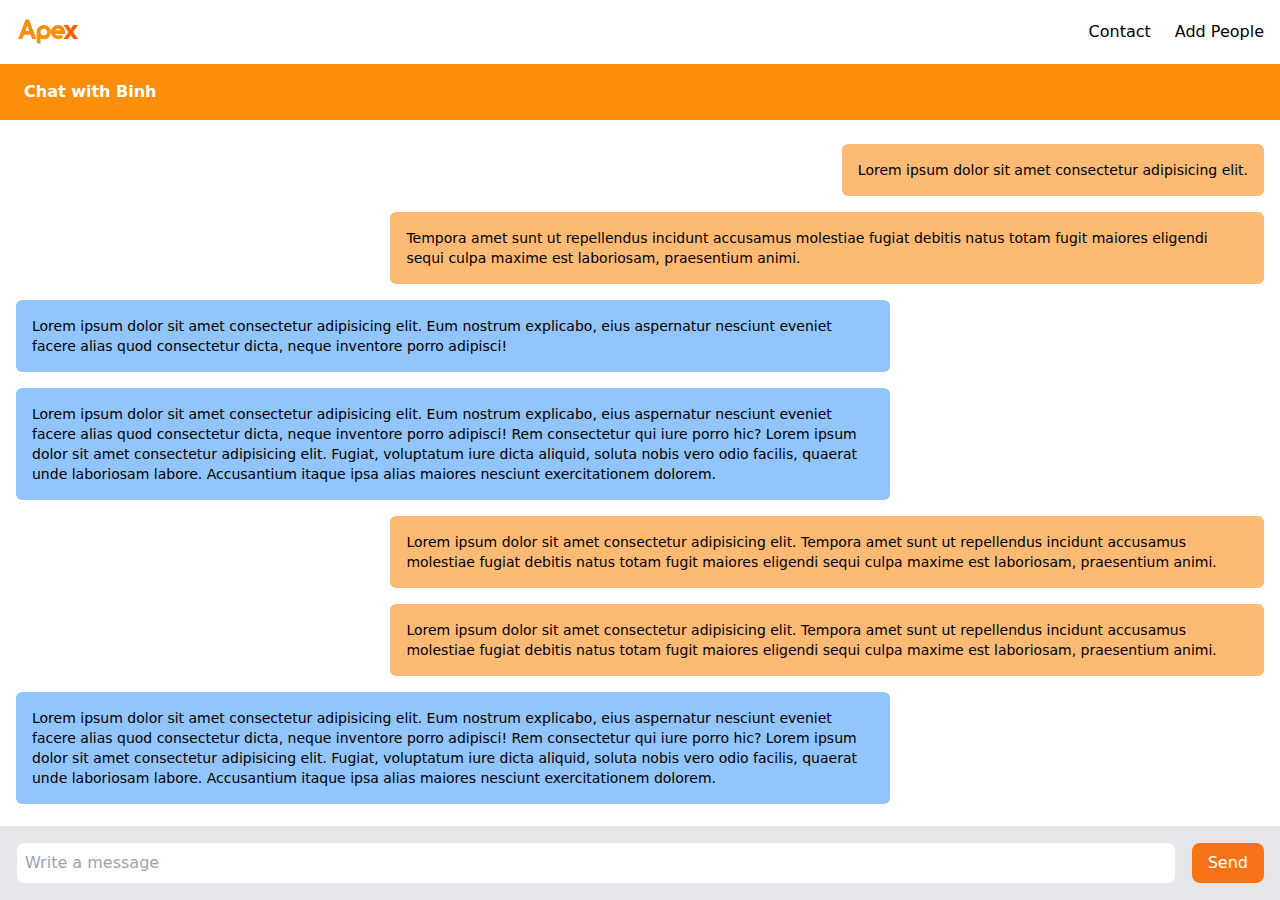
==== src/chat.html @ a4f9fe50 "added static  chat webpage to website" ====
<!DOCTYPE html>
<html lang="en">
<head>
    <meta charset="UTF-8">
    <meta http-equiv="X-UA-Compatible" content="IE=edge">
    <meta name="viewport" content="width=device-width, initial-scale=1.0">
    <title>Document</title>
    <link rel="stylesheet" href="../public/assets/reset.css">
    <link rel="stylesheet" href="../public/assets/output.css">
    <link rel="preconnect" href="https://fonts.googleapis.com">
    <link rel="preconnect" href="https://fonts.gstatic.com" crossorigin>
    <link href="https://fonts.googleapis.com/css2?family=DM+Sans:ital,opsz,wght@0,9..40,100..1000;1,9..40,100..1000&display=swap" rel="stylesheet">

  
</head>
<body>

    <main class="container mx-auto shadow-xl">
        <nav class="fixed mx-auto container flex flex-col items-center bg-white">

            <div class="w-full flex flex-row justify-between items-center py-8 px-4 max-h-12">
                <div class="logo">
                    <svg class="size-16 " viewBox="0 0 95 38" fill="none" xmlns="http://www.w3.org/2000/svg">
                        <path fill-rule="evenodd" clip-rule="evenodd" d="M24.0611 29.4442H30.2281L19.2314 0.466553H14.1789L3.21942 29.4442H9.38646L11.727 23.0171H21.6834L24.0611 29.4442ZM19.7144 17.5931H13.696L16.7052 9.38276L19.7144 17.5931ZM51.0245 15.0297C50.4672 13.7666 49.7242 12.652 48.7583 11.649C47.7552 10.683 46.6407 9.94001 45.3775 9.38275C44.0773 8.82549 42.7027 8.56543 41.2538 8.56543C39.8421 8.56543 38.4303 8.82549 37.1301 9.38275C35.8669 9.94001 34.7524 10.683 33.7493 11.649C32.7834 12.6149 32.0404 13.7666 31.4831 15.0297C30.963 16.33 30.6658 17.7045 30.6658 19.1534V34.9425L36.2384 36.8001V28.4783C36.5356 28.6269 36.8328 28.7755 37.1301 28.887C38.4303 29.4442 39.8421 29.7414 41.2538 29.7414C42.6655 29.7414 44.0773 29.4442 45.3775 28.887C46.6407 28.3668 47.7552 27.6238 48.7583 26.6208C49.7242 25.6548 50.4672 24.5403 51.0245 23.2772C51.5817 21.9769 51.8418 20.5652 51.8418 19.1534C51.8418 17.7045 51.5817 16.33 51.0245 15.0297ZM41.2538 24.1688C38.5046 24.1688 36.2384 21.9026 36.2384 19.1534C36.2384 16.4043 38.5046 14.1381 41.2538 14.1381C44.003 14.1381 46.2692 16.4043 46.2692 19.1534C46.2692 21.9026 44.003 24.1688 41.2538 24.1688ZM66.6011 28.7012C65.2637 29.2956 63.852 29.5929 62.4031 29.5929C59.5796 29.5929 56.9791 28.4783 54.9729 26.5093C53.0039 24.5403 51.9265 21.9026 51.9265 19.1163C51.9265 16.33 53.0039 13.6923 54.9729 11.7233C56.9791 9.75429 59.5796 8.63976 62.4031 8.63976C65.1894 8.63976 67.8271 9.75429 69.7961 11.7233C71.7651 13.6923 72.8425 16.33 72.8425 19.1163V21.8283H58.0936C58.9852 23.2401 60.5827 24.206 62.4031 24.206C63.8148 24.206 65.1151 23.6487 66.081 22.6085L70.019 26.3236C69.0531 27.3267 67.9014 28.144 66.6011 28.7012ZM62.4031 14.0266C60.5827 14.0266 58.9852 14.9926 58.0936 16.4414H66.7126C65.7838 14.9926 64.1863 14.0266 62.4031 14.0266Z" fill="#FB8E0B"/>
                        <path d="M85.483 29.4443H92.0959L84.5543 19.042L92.0216 8.75122H85.2973L81.1735 14.5096L77.1241 8.75122H70.2883L77.83 19.0049L70.3255 29.4443H76.9012L81.2107 23.723L85.483 29.4443Z" fill="#FD6003"/>
                    </svg>
                </div>
    
    
                <div class="flex items-center justify-center gap-6 ">
                    <p>Contact</p>
    
                    <p>Add People</p>
                </div>

            </div>
     

            <section class="w-full flex flex-row item-center justify-start bg-[#FB8E0B] py-4 px-6"   >
                <p class="text-white font-semibold">Chat with <span>Binh</span></p>
            </section>

            
        </nav>

    

        <section class="w-full h-screen flex flex-col">
            <!-- Messages Area -->
            <div class="flex-1 w-full overflow-y-auto flex flex-col justify-start items-center gap-4 p-4 pb-24 pt-36">
    
              <p class="bg-orange-300 self-end rounded-md px-4 py-4 text-sm leading-5 max-w-[70%]">
                Lorem ipsum dolor sit amet consectetur adipisicing elit. 
              </p>
              <p class="bg-orange-300 self-end rounded-md px-4 py-4 text-sm leading-5 max-w-[70%]">
                Tempora amet sunt ut repellendus incidunt accusamus molestiae fugiat debitis natus totam fugit maiores eligendi sequi culpa maxime est laboriosam, praesentium animi.
              </p>

              <p class="bg-blue-300 self-start rounded-md px-4 py-4 text-sm leading-5 max-w-[70%]">
                Lorem ipsum dolor sit amet consectetur adipisicing elit. Eum nostrum explicabo, eius aspernatur nesciunt eveniet facere alias quod consectetur dicta, neque inventore porro adipisci! 
              </p>
          

              <p class="bg-blue-300 self-start rounded-md px-4 py-4 text-sm leading-5 max-w-[70%]">
                Lorem ipsum dolor sit amet consectetur adipisicing elit. Eum nostrum explicabo, eius aspernatur nesciunt eveniet facere alias quod consectetur dicta, neque inventore porro adipisci! Rem consectetur qui iure porro hic? Lorem ipsum dolor sit amet consectetur adipisicing elit. Fugiat, voluptatum iure dicta aliquid, soluta nobis vero odio facilis, quaerat unde laboriosam labore. Accusantium itaque ipsa alias maiores nesciunt exercitationem dolorem.
              </p>

              <p class="bg-orange-300 self-end rounded-md px-4 py-4 text-sm leading-5 max-w-[70%]">
                Lorem ipsum dolor sit amet consectetur adipisicing elit. Tempora amet sunt ut repellendus incidunt accusamus molestiae fugiat debitis natus totam fugit maiores eligendi sequi culpa maxime est laboriosam, praesentium animi.
              </p>
              
              <p class="bg-orange-300 self-end rounded-md px-4 py-4 text-sm leading-5 max-w-[70%]">
                Lorem ipsum dolor sit amet consectetur adipisicing elit. Tempora amet sunt ut repellendus incidunt accusamus molestiae fugiat debitis natus totam fugit maiores eligendi sequi culpa maxime est laboriosam, praesentium animi.
              </p>


              <p class="bg-blue-300 self-start rounded-md px-4 py-4 text-sm leading-5 max-w-[70%]">
                Lorem ipsum dolor sit amet consectetur adipisicing elit. Eum nostrum explicabo, eius aspernatur nesciunt eveniet facere alias quod consectetur dicta, neque inventore porro adipisci! Rem consectetur qui iure porro hic? Lorem ipsum dolor sit amet consectetur adipisicing elit. Fugiat, voluptatum iure dicta aliquid, soluta nobis vero odio facilis, quaerat unde laboriosam labore. Accusantium itaque ipsa alias maiores nesciunt exercitationem dolorem.
              </p>

              

             

            </div>
          
            <!-- Input Field -->
            <div class="w-full container mx-auto  fixed bottom-0 flex items-center gap-4 p-4 bg-gray-200">
              <input 
                class="flex-1 p-2 border rounded-lg focus:outline-none focus:ring focus:ring-orange-300" 
                type="text" 
                placeholder="Write a message">
              <button class="bg-orange-500 text-white px-4 py-2 rounded-lg hover:bg-orange-600">
                Send
              </button>
              
            </div>
          </section>
    </main>

    


</body>
</html>
---- public/assets/output.css ----
*, ::before, ::after {
  --tw-border-spacing-x: 0;
  --tw-border-spacing-y: 0;
  --tw-translate-x: 0;
  --tw-translate-y: 0;
  --tw-rotate: 0;
  --tw-skew-x: 0;
  --tw-skew-y: 0;
  --tw-scale-x: 1;
  --tw-scale-y: 1;
  --tw-pan-x:  ;
  --tw-pan-y:  ;
  --tw-pinch-zoom:  ;
  --tw-scroll-snap-strictness: proximity;
  --tw-gradient-from-position:  ;
  --tw-gradient-via-position:  ;
  --tw-gradient-to-position:  ;
  --tw-ordinal:  ;
  --tw-slashed-zero:  ;
  --tw-numeric-figure:  ;
  --tw-numeric-spacing:  ;
  --tw-numeric-fraction:  ;
  --tw-ring-inset:  ;
  --tw-ring-offset-width: 0px;
  --tw-ring-offset-color: #fff;
  --tw-ring-color: rgb(59 130 246 / 0.5);
  --tw-ring-offset-shadow: 0 0 #0000;
  --tw-ring-shadow: 0 0 #0000;
  --tw-shadow: 0 0 #0000;
  --tw-shadow-colored: 0 0 #0000;
  --tw-blur:  ;
  --tw-brightness:  ;
  --tw-contrast:  ;
  --tw-grayscale:  ;
  --tw-hue-rotate:  ;
  --tw-invert:  ;
  --tw-saturate:  ;
  --tw-sepia:  ;
  --tw-drop-shadow:  ;
  --tw-backdrop-blur:  ;
  --tw-backdrop-brightness:  ;
  --tw-backdrop-contrast:  ;
  --tw-backdrop-grayscale:  ;
  --tw-backdrop-hue-rotate:  ;
  --tw-backdrop-invert:  ;
  --tw-backdrop-opacity:  ;
  --tw-backdrop-saturate:  ;
  --tw-backdrop-sepia:  ;
  --tw-contain-size:  ;
  --tw-contain-layout:  ;
  --tw-contain-paint:  ;
  --tw-contain-style:  ;
}

::backdrop {
  --tw-border-spacing-x: 0;
  --tw-border-spacing-y: 0;
  --tw-translate-x: 0;
  --tw-translate-y: 0;
  --tw-rotate: 0;
  --tw-skew-x: 0;
  --tw-skew-y: 0;
  --tw-scale-x: 1;
  --tw-scale-y: 1;
  --tw-pan-x:  ;
  --tw-pan-y:  ;
  --tw-pinch-zoom:  ;
  --tw-scroll-snap-strictness: proximity;
  --tw-gradient-from-position:  ;
  --tw-gradient-via-position:  ;
  --tw-gradient-to-position:  ;
  --tw-ordinal:  ;
  --tw-slashed-zero:  ;
  --tw-numeric-figure:  ;
  --tw-numeric-spacing:  ;
  --tw-numeric-fraction:  ;
  --tw-ring-inset:  ;
  --tw-ring-offset-width: 0px;
  --tw-ring-offset-color: #fff;
  --tw-ring-color: rgb(59 130 246 / 0.5);
  --tw-ring-offset-shadow: 0 0 #0000;
  --tw-ring-shadow: 0 0 #0000;
  --tw-shadow: 0 0 #0000;
  --tw-shadow-colored: 0 0 #0000;
  --tw-blur:  ;
  --tw-brightness:  ;
  --tw-contrast:  ;
  --tw-grayscale:  ;
  --tw-hue-rotate:  ;
  --tw-invert:  ;
  --tw-saturate:  ;
  --tw-sepia:  ;
  --tw-drop-shadow:  ;
  --tw-backdrop-blur:  ;
  --tw-backdrop-brightness:  ;
  --tw-backdrop-contrast:  ;
  --tw-backdrop-grayscale:  ;
  --tw-backdrop-hue-rotate:  ;
  --tw-backdrop-invert:  ;
  --tw-backdrop-opacity:  ;
  --tw-backdrop-saturate:  ;
  --tw-backdrop-sepia:  ;
  --tw-contain-size:  ;
  --tw-contain-layout:  ;
  --tw-contain-paint:  ;
  --tw-contain-style:  ;
}

/*
! tailwindcss v3.4.17 | MIT License | https://tailwindcss.com
*/

/*
1. Prevent padding and border from affecting element width. (https://github.com/mozdevs/cssremedy/issues/4)
2. Allow adding a border to an element by just adding a border-width. (https://github.com/tailwindcss/tailwindcss/pull/116)
*/

*,
::before,
::after {
  box-sizing: border-box;
  /* 1 */
  border-width: 0;
  /* 2 */
  border-style: solid;
  /* 2 */
  border-color: #e5e7eb;
  /* 2 */
}

::before,
::after {
  --tw-content: '';
}

/*
1. Use a consistent sensible line-height in all browsers.
2. Prevent adjustments of font size after orientation changes in iOS.
3. Use a more readable tab size.
4. Use the user's configured `sans` font-family by default.
5. Use the user's configured `sans` font-feature-settings by default.
6. Use the user's configured `sans` font-variation-settings by default.
7. Disable tap highlights on iOS
*/

html,
:host {
  line-height: 1.5;
  /* 1 */
  -webkit-text-size-adjust: 100%;
  /* 2 */
  -moz-tab-size: 4;
  /* 3 */
  -o-tab-size: 4;
     tab-size: 4;
  /* 3 */
  font-family: ui-sans-serif, system-ui, sans-serif, "Apple Color Emoji", "Segoe UI Emoji", "Segoe UI Symbol", "Noto Color Emoji";
  /* 4 */
  font-feature-settings: normal;
  /* 5 */
  font-variation-settings: normal;
  /* 6 */
  -webkit-tap-highlight-color: transparent;
  /* 7 */
}

/*
1. Remove the margin in all browsers.
2. Inherit line-height from `html` so users can set them as a class directly on the `html` element.
*/

body {
  margin: 0;
  /* 1 */
  line-height: inherit;
  /* 2 */
}

/*
1. Add the correct height in Firefox.
2. Correct the inheritance of border color in Firefox. (https://bugzilla.mozilla.org/show_bug.cgi?id=190655)
3. Ensure horizontal rules are visible by default.
*/

hr {
  height: 0;
  /* 1 */
  color: inherit;
  /* 2 */
  border-top-width: 1px;
  /* 3 */
}

/*
Add the correct text decoration in Chrome, Edge, and Safari.
*/

abbr:where([title]) {
  -webkit-text-decoration: underline dotted;
          text-decoration: underline dotted;
}

/*
Remove the default font size and weight for headings.
*/

h1,
h2,
h3,
h4,
h5,
h6 {
  font-size: inherit;
  font-weight: inherit;
}

/*
Reset links to optimize for opt-in styling instead of opt-out.
*/

a {
  color: inherit;
  text-decoration: inherit;
}

/*
Add the correct font weight in Edge and Safari.
*/

b,
strong {
  font-weight: bolder;
}

/*
1. Use the user's configured `mono` font-family by default.
2. Use the user's configured `mono` font-feature-settings by default.
3. Use the user's configured `mono` font-variation-settings by default.
4. Correct the odd `em` font sizing in all browsers.
*/

code,
kbd,
samp,
pre {
  font-family: ui-monospace, SFMono-Regular, Menlo, Monaco, Consolas, "Liberation Mono", "Courier New", monospace;
  /* 1 */
  font-feature-settings: normal;
  /* 2 */
  font-variation-settings: normal;
  /* 3 */
  font-size: 1em;
  /* 4 */
}

/*
Add the correct font size in all browsers.
*/

small {
  font-size: 80%;
}

/*
Prevent `sub` and `sup` elements from affecting the line height in all browsers.
*/

sub,
sup {
  font-size: 75%;
  line-height: 0;
  position: relative;
  vertical-align: baseline;
}

sub {
  bottom: -0.25em;
}

sup {
  top: -0.5em;
}

/*
1. Remove text indentation from table contents in Chrome and Safari. (https://bugs.chromium.org/p/chromium/issues/detail?id=999088, https://bugs.webkit.org/show_bug.cgi?id=201297)
2. Correct table border color inheritance in all Chrome and Safari. (https://bugs.chromium.org/p/chromium/issues/detail?id=935729, https://bugs.webkit.org/show_bug.cgi?id=195016)
3. Remove gaps between table borders by default.
*/

table {
  text-indent: 0;
  /* 1 */
  border-color: inherit;
  /* 2 */
  border-collapse: collapse;
  /* 3 */
}

/*
1. Change the font styles in all browsers.
2. Remove the margin in Firefox and Safari.
3. Remove default padding in all browsers.
*/

button,
input,
optgroup,
select,
textarea {
  font-family: inherit;
  /* 1 */
  font-feature-settings: inherit;
  /* 1 */
  font-variation-settings: inherit;
  /* 1 */
  font-size: 100%;
  /* 1 */
  font-weight: inherit;
  /* 1 */
  line-height: inherit;
  /* 1 */
  letter-spacing: inherit;
  /* 1 */
  color: inherit;
  /* 1 */
  margin: 0;
  /* 2 */
  padding: 0;
  /* 3 */
}

/*
Remove the inheritance of text transform in Edge and Firefox.
*/

button,
select {
  text-transform: none;
}

/*
1. Correct the inability to style clickable types in iOS and Safari.
2. Remove default button styles.
*/

button,
input:where([type='button']),
input:where([type='reset']),
input:where([type='submit']) {
  -webkit-appearance: button;
  /* 1 */
  background-color: transparent;
  /* 2 */
  background-image: none;
  /* 2 */
}

/*
Use the modern Firefox focus style for all focusable elements.
*/

:-moz-focusring {
  outline: auto;
}

/*
Remove the additional `:invalid` styles in Firefox. (https://github.com/mozilla/gecko-dev/blob/2f9eacd9d3d995c937b4251a5557d95d494c9be1/layout/style/res/forms.css#L728-L737)
*/

:-moz-ui-invalid {
  box-shadow: none;
}

/*
Add the correct vertical alignment in Chrome and Firefox.
*/

progress {
  vertical-align: baseline;
}

/*
Correct the cursor style of increment and decrement buttons in Safari.
*/

::-webkit-inner-spin-button,
::-webkit-outer-spin-button {
  height: auto;
}

/*
1. Correct the odd appearance in Chrome and Safari.
2. Correct the outline style in Safari.
*/

[type='search'] {
  -webkit-appearance: textfield;
  /* 1 */
  outline-offset: -2px;
  /* 2 */
}

/*
Remove the inner padding in Chrome and Safari on macOS.
*/

::-webkit-search-decoration {
  -webkit-appearance: none;
}

/*
1. Correct the inability to style clickable types in iOS and Safari.
2. Change font properties to `inherit` in Safari.
*/

::-webkit-file-upload-button {
  -webkit-appearance: button;
  /* 1 */
  font: inherit;
  /* 2 */
}

/*
Add the correct display in Chrome and Safari.
*/

summary {
  display: list-item;
}

/*
Removes the default spacing and border for appropriate elements.
*/

blockquote,
dl,
dd,
h1,
h2,
h3,
h4,
h5,
h6,
hr,
figure,
p,
pre {
  margin: 0;
}

fieldset {
  margin: 0;
  padding: 0;
}

legend {
  padding: 0;
}

ol,
ul,
menu {
  list-style: none;
  margin: 0;
  padding: 0;
}

/*
Reset default styling for dialogs.
*/

dialog {
  padding: 0;
}

/*
Prevent resizing textareas horizontally by default.
*/

textarea {
  resize: vertical;
}

/*
1. Reset the default placeholder opacity in Firefox. (https://github.com/tailwindlabs/tailwindcss/issues/3300)
2. Set the default placeholder color to the user's configured gray 400 color.
*/

input::-moz-placeholder, textarea::-moz-placeholder {
  opacity: 1;
  /* 1 */
  color: #9ca3af;
  /* 2 */
}

input::placeholder,
textarea::placeholder {
  opacity: 1;
  /* 1 */
  color: #9ca3af;
  /* 2 */
}

/*
Set the default cursor for buttons.
*/

button,
[role="button"] {
  cursor: pointer;
}

/*
Make sure disabled buttons don't get the pointer cursor.
*/

:disabled {
  cursor: default;
}

/*
1. Make replaced elements `display: block` by default. (https://github.com/mozdevs/cssremedy/issues/14)
2. Add `vertical-align: middle` to align replaced elements more sensibly by default. (https://github.com/jensimmons/cssremedy/issues/14#issuecomment-634934210)
   This can trigger a poorly considered lint error in some tools but is included by design.
*/

img,
svg,
video,
canvas,
audio,
iframe,
embed,
object {
  display: block;
  /* 1 */
  vertical-align: middle;
  /* 2 */
}

/*
Constrain images and videos to the parent width and preserve their intrinsic aspect ratio. (https://github.com/mozdevs/cssremedy/issues/14)
*/

img,
video {
  max-width: 100%;
  height: auto;
}

/* Make elements with the HTML hidden attribute stay hidden by default */

[hidden]:where(:not([hidden="until-found"])) {
  display: none;
}

.container {
  width: 100%;
}

@media (min-width: 640px) {
  .container {
    max-width: 640px;
  }
}

@media (min-width: 768px) {
  .container {
    max-width: 768px;
  }
}

@media (min-width: 1024px) {
  .container {
    max-width: 1024px;
  }
}

@media (min-width: 1280px) {
  .container {
    max-width: 1280px;
  }
}

@media (min-width: 1536px) {
  .container {
    max-width: 1536px;
  }
}

.fixed {
  position: fixed;
}

.absolute {
  position: absolute;
}

.relative {
  position: relative;
}

.sticky {
  position: sticky;
}

.top-full {
  top: 100%;
}

.bottom-0 {
  bottom: 0px;
}

.bottom-16 {
  bottom: 4rem;
}

.top-0 {
  top: 0px;
}

.mx-auto {
  margin-left: auto;
  margin-right: auto;
}

.ml-2 {
  margin-left: 0.5rem;
}

.mt-10 {
  margin-top: 2.5rem;
}

.mt-2 {
  margin-top: 0.5rem;
}

.mt-4 {
  margin-top: 1rem;
}

.mt-5 {
  margin-top: 1.25rem;
}

.mt-6 {
  margin-top: 1.5rem;
}

.mt-8 {
  margin-top: 2rem;
}

.mb-4 {
  margin-bottom: 1rem;
}

.ml-4 {
  margin-left: 1rem;
}

.mt-auto {
  margin-top: auto;
}

.mb-10 {
  margin-bottom: 2.5rem;
}

.mb-12 {
  margin-bottom: 3rem;
}

.line-clamp-2 {
  overflow: hidden;
  display: -webkit-box;
  -webkit-box-orient: vertical;
  -webkit-line-clamp: 2;
}

.line-clamp-3 {
  overflow: hidden;
  display: -webkit-box;
  -webkit-box-orient: vertical;
  -webkit-line-clamp: 3;
}

.line-clamp-4 {
  overflow: hidden;
  display: -webkit-box;
  -webkit-box-orient: vertical;
  -webkit-line-clamp: 4;
}

.block {
  display: block;
}

.inline {
  display: inline;
}

.flex {
  display: flex;
}

.hidden {
  display: none;
}

.size-10 {
  width: 2.5rem;
  height: 2.5rem;
}

.size-12 {
  width: 3rem;
  height: 3rem;
}

.size-16 {
  width: 4rem;
  height: 4rem;
}

.size-20 {
  width: 5rem;
  height: 5rem;
}

.h-10 {
  height: 2.5rem;
}

.h-6 {
  height: 1.5rem;
}

.h-auto {
  height: auto;
}

.h-16 {
  height: 4rem;
}

.h-screen {
  height: 100vh;
}

.max-h-12 {
  max-height: 3rem;
}

.max-h-16 {
  max-height: 4rem;
}

.min-h-0 {
  min-height: 0px;
}

.w-1\/2 {
  width: 50%;
}

.w-1\/3 {
  width: 33.333333%;
}

.w-16 {
  width: 4rem;
}

.w-2\/3 {
  width: 66.666667%;
}

.w-3\/4 {
  width: 75%;
}

.w-4\/5 {
  width: 80%;
}

.w-48 {
  width: 12rem;
}

.w-5\/6 {
  width: 83.333333%;
}

.w-6 {
  width: 1.5rem;
}

.w-full {
  width: 100%;
}

.w-10 {
  width: 2.5rem;
}

.max-w-sm {
  max-width: 24rem;
}

.max-w-xs {
  max-width: 20rem;
}

.max-w-\[70\%\] {
  max-width: 70%;
}

.flex-1 {
  flex: 1 1 0%;
}

.flex-grow {
  flex-grow: 1;
}

.transform {
  transform: translate(var(--tw-translate-x), var(--tw-translate-y)) rotate(var(--tw-rotate)) skewX(var(--tw-skew-x)) skewY(var(--tw-skew-y)) scaleX(var(--tw-scale-x)) scaleY(var(--tw-scale-y));
}

.flex-row {
  flex-direction: row;
}

.flex-col {
  flex-direction: column;
}

.content-between {
  align-content: space-between;
}

.content-around {
  align-content: space-around;
}

.items-start {
  align-items: flex-start;
}

.items-end {
  align-items: flex-end;
}

.items-center {
  align-items: center;
}

.justify-start {
  justify-content: flex-start;
}

.justify-end {
  justify-content: flex-end;
}

.justify-center {
  justify-content: center;
}

.justify-between {
  justify-content: space-between;
}

.justify-around {
  justify-content: space-around;
}

.justify-evenly {
  justify-content: space-evenly;
}

.gap-10 {
  gap: 2.5rem;
}

.gap-4 {
  gap: 1rem;
}

.gap-5 {
  gap: 1.25rem;
}

.gap-6 {
  gap: 1.5rem;
}

.gap-7 {
  gap: 1.75rem;
}

.gap-8 {
  gap: 2rem;
}

.space-x-2 > :not([hidden]) ~ :not([hidden]) {
  --tw-space-x-reverse: 0;
  margin-right: calc(0.5rem * var(--tw-space-x-reverse));
  margin-left: calc(0.5rem * calc(1 - var(--tw-space-x-reverse)));
}

.self-start {
  align-self: flex-start;
}

.self-end {
  align-self: flex-end;
}

.self-center {
  align-self: center;
}

.overflow-auto {
  overflow: auto;
}

.overflow-y-auto {
  overflow-y: auto;
}

.rounded {
  border-radius: 0.25rem;
}

.rounded-lg {
  border-radius: 0.5rem;
}

.rounded-md {
  border-radius: 0.375rem;
}

.rounded-full {
  border-radius: 9999px;
}

.border {
  border-width: 1px;
}

.border-b-2 {
  border-bottom-width: 2px;
}

.border-b-slate-300 {
  --tw-border-opacity: 1;
  border-bottom-color: rgb(203 213 225 / var(--tw-border-opacity, 1));
}

.bg-\[\#F8F8FA\] {
  --tw-bg-opacity: 1;
  background-color: rgb(248 248 250 / var(--tw-bg-opacity, 1));
}

.bg-\[\#FB8E0B\] {
  --tw-bg-opacity: 1;
  background-color: rgb(251 142 11 / var(--tw-bg-opacity, 1));
}

.bg-blue-300 {
  --tw-bg-opacity: 1;
  background-color: rgb(147 197 253 / var(--tw-bg-opacity, 1));
}

.bg-emerald-700 {
  --tw-bg-opacity: 1;
  background-color: rgb(4 120 87 / var(--tw-bg-opacity, 1));
}

.bg-orange-300 {
  --tw-bg-opacity: 1;
  background-color: rgb(253 186 116 / var(--tw-bg-opacity, 1));
}

.bg-red-300 {
  --tw-bg-opacity: 1;
  background-color: rgb(252 165 165 / var(--tw-bg-opacity, 1));
}

.bg-teal-300 {
  --tw-bg-opacity: 1;
  background-color: rgb(94 234 212 / var(--tw-bg-opacity, 1));
}

.bg-teal-400 {
  --tw-bg-opacity: 1;
  background-color: rgb(45 212 191 / var(--tw-bg-opacity, 1));
}

.bg-transparent {
  background-color: transparent;
}

.bg-white {
  --tw-bg-opacity: 1;
  background-color: rgb(255 255 255 / var(--tw-bg-opacity, 1));
}

.bg-yellow-500 {
  --tw-bg-opacity: 1;
  background-color: rgb(234 179 8 / var(--tw-bg-opacity, 1));
}

.bg-blue-500 {
  --tw-bg-opacity: 1;
  background-color: rgb(59 130 246 / var(--tw-bg-opacity, 1));
}

.bg-gray-100 {
  --tw-bg-opacity: 1;
  background-color: rgb(243 244 246 / var(--tw-bg-opacity, 1));
}

.bg-gray-200 {
  --tw-bg-opacity: 1;
  background-color: rgb(229 231 235 / var(--tw-bg-opacity, 1));
}

.bg-orange-500 {
  --tw-bg-opacity: 1;
  background-color: rgb(249 115 22 / var(--tw-bg-opacity, 1));
}

.p-10 {
  padding: 2.5rem;
}

.p-6 {
  padding: 1.5rem;
}

.p-2 {
  padding: 0.5rem;
}

.p-3 {
  padding: 0.75rem;
}

.p-4 {
  padding: 1rem;
}

.p-8 {
  padding: 2rem;
}

.px-10 {
  padding-left: 2.5rem;
  padding-right: 2.5rem;
}

.px-16 {
  padding-left: 4rem;
  padding-right: 4rem;
}

.px-3 {
  padding-left: 0.75rem;
  padding-right: 0.75rem;
}

.px-4 {
  padding-left: 1rem;
  padding-right: 1rem;
}

.px-5 {
  padding-left: 1.25rem;
  padding-right: 1.25rem;
}

.px-6 {
  padding-left: 1.5rem;
  padding-right: 1.5rem;
}

.px-8 {
  padding-left: 2rem;
  padding-right: 2rem;
}

.py-1 {
  padding-top: 0.25rem;
  padding-bottom: 0.25rem;
}

.py-10 {
  padding-top: 2.5rem;
  padding-bottom: 2.5rem;
}

.py-2 {
  padding-top: 0.5rem;
  padding-bottom: 0.5rem;
}

.py-20 {
  padding-top: 5rem;
  padding-bottom: 5rem;
}

.py-3 {
  padding-top: 0.75rem;
  padding-bottom: 0.75rem;
}

.py-4 {
  padding-top: 1rem;
  padding-bottom: 1rem;
}

.py-5 {
  padding-top: 1.25rem;
  padding-bottom: 1.25rem;
}

.py-6 {
  padding-top: 1.5rem;
  padding-bottom: 1.5rem;
}

.py-8 {
  padding-top: 2rem;
  padding-bottom: 2rem;
}

.px-2 {
  padding-left: 0.5rem;
  padding-right: 0.5rem;
}

.pb-20 {
  padding-bottom: 5rem;
}

.pb-8 {
  padding-bottom: 2rem;
}

.pl-3 {
  padding-left: 0.75rem;
}

.pl-4 {
  padding-left: 1rem;
}

.pr-3 {
  padding-right: 0.75rem;
}

.pt-8 {
  padding-top: 2rem;
}

.pb-10 {
  padding-bottom: 2.5rem;
}

.pt-4 {
  padding-top: 1rem;
}

.pb-16 {
  padding-bottom: 4rem;
}

.pb-24 {
  padding-bottom: 6rem;
}

.pb-2 {
  padding-bottom: 0.5rem;
}

.pb-28 {
  padding-bottom: 7rem;
}

.pt-36 {
  padding-top: 9rem;
}

.pt-3 {
  padding-top: 0.75rem;
}

.pt-32 {
  padding-top: 8rem;
}

.text-left {
  text-align: left;
}

.text-center {
  text-align: center;
}

.text-2xl {
  font-size: 1.5rem;
  line-height: 2rem;
}

.text-3xl {
  font-size: 1.875rem;
  line-height: 2.25rem;
}

.text-base {
  font-size: 1rem;
  line-height: 1.5rem;
}

.text-lg {
  font-size: 1.125rem;
  line-height: 1.75rem;
}

.text-sm {
  font-size: 0.875rem;
  line-height: 1.25rem;
}

.text-xl {
  font-size: 1.25rem;
  line-height: 1.75rem;
}

.text-xs {
  font-size: 0.75rem;
  line-height: 1rem;
}

.font-bold {
  font-weight: 700;
}

.font-light {
  font-weight: 300;
}

.font-medium {
  font-weight: 500;
}

.font-semibold {
  font-weight: 600;
}

.leading-5 {
  line-height: 1.25rem;
}

.text-\[\#383A47\] {
  --tw-text-opacity: 1;
  color: rgb(56 58 71 / var(--tw-text-opacity, 1));
}

.text-\[\#FD6003\] {
  --tw-text-opacity: 1;
  color: rgb(253 96 3 / var(--tw-text-opacity, 1));
}

.text-black {
  --tw-text-opacity: 1;
  color: rgb(0 0 0 / var(--tw-text-opacity, 1));
}

.text-white {
  --tw-text-opacity: 1;
  color: rgb(255 255 255 / var(--tw-text-opacity, 1));
}

.text-blue-500 {
  --tw-text-opacity: 1;
  color: rgb(59 130 246 / var(--tw-text-opacity, 1));
}

.shadow {
  --tw-shadow: 0 1px 3px 0 rgb(0 0 0 / 0.1), 0 1px 2px -1px rgb(0 0 0 / 0.1);
  --tw-shadow-colored: 0 1px 3px 0 var(--tw-shadow-color), 0 1px 2px -1px var(--tw-shadow-color);
  box-shadow: var(--tw-ring-offset-shadow, 0 0 #0000), var(--tw-ring-shadow, 0 0 #0000), var(--tw-shadow);
}

.shadow-md {
  --tw-shadow: 0 4px 6px -1px rgb(0 0 0 / 0.1), 0 2px 4px -2px rgb(0 0 0 / 0.1);
  --tw-shadow-colored: 0 4px 6px -1px var(--tw-shadow-color), 0 2px 4px -2px var(--tw-shadow-color);
  box-shadow: var(--tw-ring-offset-shadow, 0 0 #0000), var(--tw-ring-shadow, 0 0 #0000), var(--tw-shadow);
}

.shadow-lg {
  --tw-shadow: 0 10px 15px -3px rgb(0 0 0 / 0.1), 0 4px 6px -4px rgb(0 0 0 / 0.1);
  --tw-shadow-colored: 0 10px 15px -3px var(--tw-shadow-color), 0 4px 6px -4px var(--tw-shadow-color);
  box-shadow: var(--tw-ring-offset-shadow, 0 0 #0000), var(--tw-ring-shadow, 0 0 #0000), var(--tw-shadow);
}

.shadow-xl {
  --tw-shadow: 0 20px 25px -5px rgb(0 0 0 / 0.1), 0 8px 10px -6px rgb(0 0 0 / 0.1);
  --tw-shadow-colored: 0 20px 25px -5px var(--tw-shadow-color), 0 8px 10px -6px var(--tw-shadow-color);
  box-shadow: var(--tw-ring-offset-shadow, 0 0 #0000), var(--tw-ring-shadow, 0 0 #0000), var(--tw-shadow);
}

.outline-none {
  outline: 2px solid transparent;
  outline-offset: 2px;
}

.hover\:bg-\[\#df800b\]:hover {
  --tw-bg-opacity: 1;
  background-color: rgb(223 128 11 / var(--tw-bg-opacity, 1));
}

.hover\:bg-blue-600:hover {
  --tw-bg-opacity: 1;
  background-color: rgb(37 99 235 / var(--tw-bg-opacity, 1));
}

.hover\:bg-teal-500:hover {
  --tw-bg-opacity: 1;
  background-color: rgb(20 184 166 / var(--tw-bg-opacity, 1));
}

.hover\:bg-gray-200:hover {
  --tw-bg-opacity: 1;
  background-color: rgb(229 231 235 / var(--tw-bg-opacity, 1));
}

.hover\:bg-orange-600:hover {
  --tw-bg-opacity: 1;
  background-color: rgb(234 88 12 / var(--tw-bg-opacity, 1));
}

.hover\:text-teal-500:hover {
  --tw-text-opacity: 1;
  color: rgb(20 184 166 / var(--tw-text-opacity, 1));
}

.hover\:underline:hover {
  text-decoration-line: underline;
}

.focus\:outline-none:focus {
  outline: 2px solid transparent;
  outline-offset: 2px;
}

.focus\:ring-2:focus {
  --tw-ring-offset-shadow: var(--tw-ring-inset) 0 0 0 var(--tw-ring-offset-width) var(--tw-ring-offset-color);
  --tw-ring-shadow: var(--tw-ring-inset) 0 0 0 calc(2px + var(--tw-ring-offset-width)) var(--tw-ring-color);
  box-shadow: var(--tw-ring-offset-shadow), var(--tw-ring-shadow), var(--tw-shadow, 0 0 #0000);
}

.focus\:ring:focus {
  --tw-ring-offset-shadow: var(--tw-ring-inset) 0 0 0 var(--tw-ring-offset-width) var(--tw-ring-offset-color);
  --tw-ring-shadow: var(--tw-ring-inset) 0 0 0 calc(3px + var(--tw-ring-offset-width)) var(--tw-ring-color);
  box-shadow: var(--tw-ring-offset-shadow), var(--tw-ring-shadow), var(--tw-shadow, 0 0 #0000);
}

.focus\:ring-blue-300:focus {
  --tw-ring-opacity: 1;
  --tw-ring-color: rgb(147 197 253 / var(--tw-ring-opacity, 1));
}

.focus\:ring-teal-500:focus {
  --tw-ring-opacity: 1;
  --tw-ring-color: rgb(20 184 166 / var(--tw-ring-opacity, 1));
}

.focus\:ring-orange-300:focus {
  --tw-ring-opacity: 1;
  --tw-ring-color: rgb(253 186 116 / var(--tw-ring-opacity, 1));
}

.focus\:ring-offset-2:focus {
  --tw-ring-offset-width: 2px;
}

@media (min-width: 640px) {
  .sm\:size-12 {
    width: 3rem;
    height: 3rem;
  }

  .sm\:size-20 {
    width: 5rem;
    height: 5rem;
  }

  .sm\:size-24 {
    width: 6rem;
    height: 6rem;
  }

  .sm\:py-5 {
    padding-top: 1.25rem;
    padding-bottom: 1.25rem;
  }

  .sm\:pl-6 {
    padding-left: 1.5rem;
  }

  .sm\:text-3xl {
    font-size: 1.875rem;
    line-height: 2.25rem;
  }

  .sm\:text-lg {
    font-size: 1.125rem;
    line-height: 1.75rem;
  }
}

@media (min-width: 768px) {
  .md\:mt-0 {
    margin-top: 0px;
  }

  .md\:mt-14 {
    margin-top: 3.5rem;
  }

  .md\:mt-2 {
    margin-top: 0.5rem;
  }

  .md\:block {
    display: block;
  }

  .md\:flex {
    display: flex;
  }

  .md\:hidden {
    display: none;
  }

  .md\:size-24 {
    width: 6rem;
    height: 6rem;
  }

  .md\:size-28 {
    width: 7rem;
    height: 7rem;
  }

  .md\:w-1\/2 {
    width: 50%;
  }

  .md\:w-1\/3 {
    width: 33.333333%;
  }

  .md\:w-64 {
    width: 16rem;
  }

  .md\:max-w-md {
    max-width: 28rem;
  }

  .md\:flex-row {
    flex-direction: row;
  }

  .md\:flex-row-reverse {
    flex-direction: row-reverse;
  }

  .md\:items-start {
    align-items: flex-start;
  }

  .md\:items-center {
    align-items: center;
  }

  .md\:justify-center {
    justify-content: center;
  }

  .md\:justify-around {
    justify-content: space-around;
  }

  .md\:gap-10 {
    gap: 2.5rem;
  }

  .md\:px-10 {
    padding-left: 2.5rem;
    padding-right: 2.5rem;
  }

  .md\:px-20 {
    padding-left: 5rem;
    padding-right: 5rem;
  }

  .md\:py-7 {
    padding-top: 1.75rem;
    padding-bottom: 1.75rem;
  }

  .md\:py-8 {
    padding-top: 2rem;
    padding-bottom: 2rem;
  }

  .md\:pl-8 {
    padding-left: 2rem;
  }

  .md\:text-left {
    text-align: left;
  }

  .md\:text-2xl {
    font-size: 1.5rem;
    line-height: 2rem;
  }
}

@media (min-width: 1024px) {
  .lg\:size-28 {
    width: 7rem;
    height: 7rem;
  }

  .lg\:size-32 {
    width: 8rem;
    height: 8rem;
  }

  .lg\:py-9 {
    padding-top: 2.25rem;
    padding-bottom: 2.25rem;
  }

  .lg\:pl-10 {
    padding-left: 2.5rem;
  }

  .lg\:text-3xl {
    font-size: 1.875rem;
    line-height: 2.25rem;
  }

  .lg\:text-4xl {
    font-size: 2.25rem;
    line-height: 2.5rem;
  }

  .lg\:text-xl {
    font-size: 1.25rem;
    line-height: 1.75rem;
  }
}

@media (min-width: 1280px) {
  .xl\:size-32 {
    width: 8rem;
    height: 8rem;
  }

  .xl\:py-11 {
    padding-top: 2.75rem;
    padding-bottom: 2.75rem;
  }

  .xl\:pl-12 {
    padding-left: 3rem;
  }

  .xl\:text-2xl {
    font-size: 1.5rem;
    line-height: 2rem;
  }

  .xl\:text-4xl {
    font-size: 2.25rem;
    line-height: 2.5rem;
  }

  .xl\:text-xl {
    font-size: 1.25rem;
    line-height: 1.75rem;
  }
}

@media (min-width: 1536px) {
  .\32xl\:size-36 {
    width: 9rem;
    height: 9rem;
  }

  .\32xl\:pl-14 {
    padding-left: 3.5rem;
  }

  .\32xl\:text-2xl {
    font-size: 1.5rem;
    line-height: 2rem;
  }

  .\32xl\:text-3xl {
    font-size: 1.875rem;
    line-height: 2.25rem;
  }

  .\32xl\:text-5xl {
    font-size: 3rem;
    line-height: 1;
  }
}
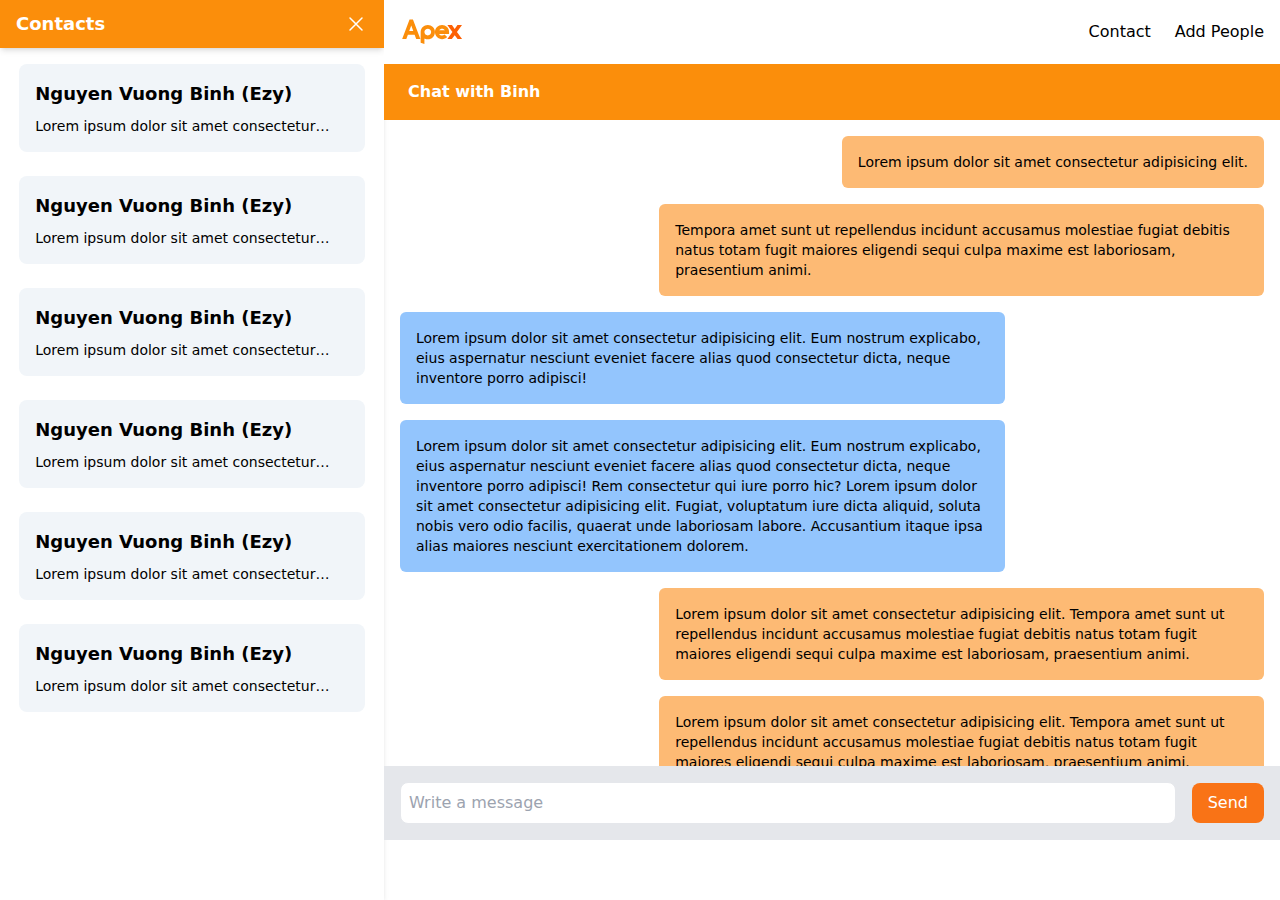
==== commit 87a78506: "added contact list to chat.html" ====
--- a/src/chat.html
+++ b/src/chat.html
@@ -15,88 +15,100 @@
 </head>
 <body>
 
-    <main class="container mx-auto shadow-xl">
-        <nav class="fixed mx-auto container flex flex-col items-center bg-white">
+    <main class="container mx-auto h-screen shadow-xl md:flex md:justify-center ">
+        <!-- contact -->
+        <section id="contact-list" class="mx-auto hidden h-screen w-full flex-col items-center md:flex md:w-[30%] shadow-md">
+          <nav class="flex max-h-12 w-full flex-row items-center justify-between bg-[#FB8E0B] py-4 shadow-md">
+            <p class="pl-4 text-center text-lg font-semibold text-white">Contacts</p>
+      
+            <svg class="size-10 pr-4 text-white" aria-colspan="" xmlns="http://www.w3.org/2000/svg" fill="none" viewBox="0 0 24 24" stroke-width="1.5" stroke="currentColor">
+              <path stroke-linecap="round" stroke-linejoin="round" d="M6 18 18 6M6 6l12 12" />
+            </svg>
+          </nav>
+      
+          <section class="flex w-[90%] flex-col gap-6 overflow-y-auto py-4">
 
-            <div class="w-full flex flex-row justify-between items-center py-8 px-4 max-h-12">
-                <div class="logo">
-                    <svg class="size-16 " viewBox="0 0 95 38" fill="none" xmlns="http://www.w3.org/2000/svg">
-                        <path fill-rule="evenodd" clip-rule="evenodd" d="M24.0611 29.4442H30.2281L19.2314 0.466553H14.1789L3.21942 29.4442H9.38646L11.727 23.0171H21.6834L24.0611 29.4442ZM19.7144 17.5931H13.696L16.7052 9.38276L19.7144 17.5931ZM51.0245 15.0297C50.4672 13.7666 49.7242 12.652 48.7583 11.649C47.7552 10.683 46.6407 9.94001 45.3775 9.38275C44.0773 8.82549 42.7027 8.56543 41.2538 8.56543C39.8421 8.56543 38.4303 8.82549 37.1301 9.38275C35.8669 9.94001 34.7524 10.683 33.7493 11.649C32.7834 12.6149 32.0404 13.7666 31.4831 15.0297C30.963 16.33 30.6658 17.7045 30.6658 19.1534V34.9425L36.2384 36.8001V28.4783C36.5356 28.6269 36.8328 28.7755 37.1301 28.887C38.4303 29.4442 39.8421 29.7414 41.2538 29.7414C42.6655 29.7414 44.0773 29.4442 45.3775 28.887C46.6407 28.3668 47.7552 27.6238 48.7583 26.6208C49.7242 25.6548 50.4672 24.5403 51.0245 23.2772C51.5817 21.9769 51.8418 20.5652 51.8418 19.1534C51.8418 17.7045 51.5817 16.33 51.0245 15.0297ZM41.2538 24.1688C38.5046 24.1688 36.2384 21.9026 36.2384 19.1534C36.2384 16.4043 38.5046 14.1381 41.2538 14.1381C44.003 14.1381 46.2692 16.4043 46.2692 19.1534C46.2692 21.9026 44.003 24.1688 41.2538 24.1688ZM66.6011 28.7012C65.2637 29.2956 63.852 29.5929 62.4031 29.5929C59.5796 29.5929 56.9791 28.4783 54.9729 26.5093C53.0039 24.5403 51.9265 21.9026 51.9265 19.1163C51.9265 16.33 53.0039 13.6923 54.9729 11.7233C56.9791 9.75429 59.5796 8.63976 62.4031 8.63976C65.1894 8.63976 67.8271 9.75429 69.7961 11.7233C71.7651 13.6923 72.8425 16.33 72.8425 19.1163V21.8283H58.0936C58.9852 23.2401 60.5827 24.206 62.4031 24.206C63.8148 24.206 65.1151 23.6487 66.081 22.6085L70.019 26.3236C69.0531 27.3267 67.9014 28.144 66.6011 28.7012ZM62.4031 14.0266C60.5827 14.0266 58.9852 14.9926 58.0936 16.4414H66.7126C65.7838 14.9926 64.1863 14.0266 62.4031 14.0266Z" fill="#FB8E0B"/>
-                        <path d="M85.483 29.4443H92.0959L84.5543 19.042L92.0216 8.75122H85.2973L81.1735 14.5096L77.1241 8.75122H70.2883L77.83 19.0049L70.3255 29.4443H76.9012L81.2107 23.723L85.483 29.4443Z" fill="#FD6003"/>
-                    </svg>
-                </div>
-    
-    
-                <div class="flex items-center justify-center gap-6 ">
-                    <p>Contact</p>
-    
-                    <p>Add People</p>
-                </div>
-
+            <div class="flex flex-col gap-2 rounded-lg bg-slate-100 p-4">
+              <p class="text-lg font-semibold">Nguyen Vuong Binh (Ezy)</p>
+              <p class="line-clamp-1 text-sm font-light">Lorem ipsum dolor sit amet consectetur adipisicing elit. Veritatis possimus cum quis nisi neque eum, eos, hic facere cumque saepe ex quidem quia qui, quod suscipit explicabo quaerat magnam illum.</p>
             </div>
-     
-
-            <section class="w-full flex flex-row item-center justify-start bg-[#FB8E0B] py-4 px-6"   >
-                <p class="text-white font-semibold">Chat with <span>Binh</span></p>
+            <div class="flex flex-col gap-2 rounded-lg bg-slate-100 p-4">
+              <p class="text-lg font-semibold">Nguyen Vuong Binh (Ezy)</p>
+              <p class="line-clamp-1 text-sm font-light">Lorem ipsum dolor sit amet consectetur adipisicing elit. Veritatis possimus cum quis nisi neque eum, eos, hic facere cumque saepe ex quidem quia qui, quod suscipit explicabo quaerat magnam illum.</p>
+            </div>
+            <div class="flex flex-col gap-2 rounded-lg bg-slate-100 p-4">
+              <p class="text-lg font-semibold">Nguyen Vuong Binh (Ezy)</p>
+              <p class="line-clamp-1 text-sm font-light">Lorem ipsum dolor sit amet consectetur adipisicing elit. Veritatis possimus cum quis nisi neque eum, eos, hic facere cumque saepe ex quidem quia qui, quod suscipit explicabo quaerat magnam illum.</p>
+            </div>
+            <div class="flex flex-col gap-2 rounded-lg bg-slate-100 p-4">
+              <p class="text-lg font-semibold">Nguyen Vuong Binh (Ezy)</p>
+              <p class="line-clamp-1 text-sm font-light">Lorem ipsum dolor sit amet consectetur adipisicing elit. Veritatis possimus cum quis nisi neque eum, eos, hic facere cumque saepe ex quidem quia qui, quod suscipit explicabo quaerat magnam illum.</p>
+            </div>
+            <div class="flex flex-col gap-2 rounded-lg bg-slate-100 p-4">
+              <p class="text-lg font-semibold">Nguyen Vuong Binh (Ezy)</p>
+              <p class="line-clamp-1 text-sm font-light">Lorem ipsum dolor sit amet consectetur adipisicing elit. Veritatis possimus cum quis nisi neque eum, eos, hic facere cumque saepe ex quidem quia qui, quod suscipit explicabo quaerat magnam illum.</p>
+            </div>
+            <div class="flex flex-col gap-2 rounded-lg bg-slate-100 p-4">
+              <p class="text-lg font-semibold">Nguyen Vuong Binh (Ezy)</p>
+              <p class="line-clamp-1 text-sm font-light">Lorem ipsum dolor sit amet consectetur adipisicing elit. Veritatis possimus cum quis nisi neque eum, eos, hic facere cumque saepe ex quidem quia qui, quod suscipit explicabo quaerat magnam illum.</p>
+            </div>
+          </section>
+        </section>
+        
+        <!-- chat message main -->
+        <section class="md:w-[70%]">
+        <!-- nav bar -->
+          <nav class=" container fixed w-full md:static flex flex-col items-center bg-white">
+            <div class="flex max-h-12 w-full flex-row items-center justify-between px-4 py-8">
+              <div class="logo">
+                <svg class="size-16" viewBox="0 0 95 38" fill="none" xmlns="http://www.w3.org/2000/svg">
+                  <path fill-rule="evenodd" clip-rule="evenodd" d="M24.0611 29.4442H30.2281L19.2314 0.466553H14.1789L3.21942 29.4442H9.38646L11.727 23.0171H21.6834L24.0611 29.4442ZM19.7144 17.5931H13.696L16.7052 9.38276L19.7144 17.5931ZM51.0245 15.0297C50.4672 13.7666 49.7242 12.652 48.7583 11.649C47.7552 10.683 46.6407 9.94001 45.3775 9.38275C44.0773 8.82549 42.7027 8.56543 41.2538 8.56543C39.8421 8.56543 38.4303 8.82549 37.1301 9.38275C35.8669 9.94001 34.7524 10.683 33.7493 11.649C32.7834 12.6149 32.0404 13.7666 31.4831 15.0297C30.963 16.33 30.6658 17.7045 30.6658 19.1534V34.9425L36.2384 36.8001V28.4783C36.5356 28.6269 36.8328 28.7755 37.1301 28.887C38.4303 29.4442 39.8421 29.7414 41.2538 29.7414C42.6655 29.7414 44.0773 29.4442 45.3775 28.887C46.6407 28.3668 47.7552 27.6238 48.7583 26.6208C49.7242 25.6548 50.4672 24.5403 51.0245 23.2772C51.5817 21.9769 51.8418 20.5652 51.8418 19.1534C51.8418 17.7045 51.5817 16.33 51.0245 15.0297ZM41.2538 24.1688C38.5046 24.1688 36.2384 21.9026 36.2384 19.1534C36.2384 16.4043 38.5046 14.1381 41.2538 14.1381C44.003 14.1381 46.2692 16.4043 46.2692 19.1534C46.2692 21.9026 44.003 24.1688 41.2538 24.1688ZM66.6011 28.7012C65.2637 29.2956 63.852 29.5929 62.4031 29.5929C59.5796 29.5929 56.9791 28.4783 54.9729 26.5093C53.0039 24.5403 51.9265 21.9026 51.9265 19.1163C51.9265 16.33 53.0039 13.6923 54.9729 11.7233C56.9791 9.75429 59.5796 8.63976 62.4031 8.63976C65.1894 8.63976 67.8271 9.75429 69.7961 11.7233C71.7651 13.6923 72.8425 16.33 72.8425 19.1163V21.8283H58.0936C58.9852 23.2401 60.5827 24.206 62.4031 24.206C63.8148 24.206 65.1151 23.6487 66.081 22.6085L70.019 26.3236C69.0531 27.3267 67.9014 28.144 66.6011 28.7012ZM62.4031 14.0266C60.5827 14.0266 58.9852 14.9926 58.0936 16.4414H66.7126C65.7838 14.9926 64.1863 14.0266 62.4031 14.0266Z" fill="#FB8E0B" />
+                  <path d="M85.483 29.4443H92.0959L84.5543 19.042L92.0216 8.75122H85.2973L81.1735 14.5096L77.1241 8.75122H70.2883L77.83 19.0049L70.3255 29.4443H76.9012L81.2107 23.723L85.483 29.4443Z" fill="#FD6003" />
+                </svg>
+              </div>
+      
+              <div class="flex flex-row items-center justify-center gap-6">
+                <p id="contact">Contact</p>
+      
+                <p>Add People</p>
+              </div>
+            </div>
+      
+            <section class="item-center mx-auto flex w-full flex-row justify-start bg-[#FB8E0B] px-6 py-4">
+              <p class="font-semibold text-white">Chat with <span>Binh</span></p>
             </section>
-
-            
-        </nav>
-
-    
-
-        <section class="w-full h-screen flex flex-col">
+          </nav>
+      
+        
+          <section class="flex md:h-4/5 w-full flex-col">
             <!-- Messages Area -->
-            <div class="flex-1 w-full overflow-y-auto flex flex-col justify-start items-center gap-4 p-4 pb-24 pt-36">
-    
-              <p class="bg-orange-300 self-end rounded-md px-4 py-4 text-sm leading-5 max-w-[70%]">
-                Lorem ipsum dolor sit amet consectetur adipisicing elit. 
-              </p>
-              <p class="bg-orange-300 self-end rounded-md px-4 py-4 text-sm leading-5 max-w-[70%]">
-                Tempora amet sunt ut repellendus incidunt accusamus molestiae fugiat debitis natus totam fugit maiores eligendi sequi culpa maxime est laboriosam, praesentium animi.
-              </p>
-
-              <p class="bg-blue-300 self-start rounded-md px-4 py-4 text-sm leading-5 max-w-[70%]">
-                Lorem ipsum dolor sit amet consectetur adipisicing elit. Eum nostrum explicabo, eius aspernatur nesciunt eveniet facere alias quod consectetur dicta, neque inventore porro adipisci! 
-              </p>
-          
-
-              <p class="bg-blue-300 self-start rounded-md px-4 py-4 text-sm leading-5 max-w-[70%]">
-                Lorem ipsum dolor sit amet consectetur adipisicing elit. Eum nostrum explicabo, eius aspernatur nesciunt eveniet facere alias quod consectetur dicta, neque inventore porro adipisci! Rem consectetur qui iure porro hic? Lorem ipsum dolor sit amet consectetur adipisicing elit. Fugiat, voluptatum iure dicta aliquid, soluta nobis vero odio facilis, quaerat unde laboriosam labore. Accusantium itaque ipsa alias maiores nesciunt exercitationem dolorem.
-              </p>
-
-              <p class="bg-orange-300 self-end rounded-md px-4 py-4 text-sm leading-5 max-w-[70%]">
-                Lorem ipsum dolor sit amet consectetur adipisicing elit. Tempora amet sunt ut repellendus incidunt accusamus molestiae fugiat debitis natus totam fugit maiores eligendi sequi culpa maxime est laboriosam, praesentium animi.
-              </p>
-              
-              <p class="bg-orange-300 self-end rounded-md px-4 py-4 text-sm leading-5 max-w-[70%]">
-                Lorem ipsum dolor sit amet consectetur adipisicing elit. Tempora amet sunt ut repellendus incidunt accusamus molestiae fugiat debitis natus totam fugit maiores eligendi sequi culpa maxime est laboriosam, praesentium animi.
-              </p>
+            <div class="flex w-full flex-1 flex-col items-center justify-start gap-4 overflow-y-auto p-4 pt-36 pb-24  md:pt-4 md:pb-4">
+              <p class="max-w-[70%] self-end rounded-md bg-orange-300 px-4 py-4 text-sm leading-5">Lorem ipsum dolor sit amet consectetur adipisicing elit.</p>
+              <p class="max-w-[70%] self-end rounded-md bg-orange-300 px-4 py-4 text-sm leading-5">Tempora amet sunt ut repellendus incidunt accusamus molestiae fugiat debitis natus totam fugit maiores eligendi sequi culpa maxime est laboriosam, praesentium animi.</p>
+      
+              <p class="max-w-[70%] self-start rounded-md bg-blue-300 px-4 py-4 text-sm leading-5">Lorem ipsum dolor sit amet consectetur adipisicing elit. Eum nostrum explicabo, eius aspernatur nesciunt eveniet facere alias quod consectetur dicta, neque inventore porro adipisci!</p>
+      
+              <p class="max-w-[70%] self-start rounded-md bg-blue-300 px-4 py-4 text-sm leading-5">Lorem ipsum dolor sit amet consectetur adipisicing elit. Eum nostrum explicabo, eius aspernatur nesciunt eveniet facere alias quod consectetur dicta, neque inventore porro adipisci! Rem consectetur qui iure porro hic? Lorem ipsum dolor sit amet consectetur adipisicing elit. Fugiat, voluptatum iure dicta aliquid, soluta nobis vero odio facilis, quaerat unde laboriosam labore. Accusantium itaque ipsa alias maiores nesciunt exercitationem dolorem.</p>
+      
+              <p class="max-w-[70%] self-end rounded-md bg-orange-300 px-4 py-4 text-sm leading-5">Lorem ipsum dolor sit amet consectetur adipisicing elit. Tempora amet sunt ut repellendus incidunt accusamus molestiae fugiat debitis natus totam fugit maiores eligendi sequi culpa maxime est laboriosam, praesentium animi.</p>
+      
+              <p class="max-w-[70%] self-end rounded-md bg-orange-300 px-4 py-4 text-sm leading-5">Lorem ipsum dolor sit amet consectetur adipisicing elit. Tempora amet sunt ut repellendus incidunt accusamus molestiae fugiat debitis natus totam fugit maiores eligendi sequi culpa maxime est laboriosam, praesentium animi.</p>
+      
+              <p class="max-w-[70%] self-start rounded-md bg-blue-300 px-4 py-4 text-sm leading-5">Lorem ipsum dolor sit amet consectetur adipisicing elit. Eum nostrum explicabo, eius aspernatur nesciunt eveniet facere alias quod consectetur dicta, neque inventore porro adipisci! Rem consectetur qui iure porro hic? Lorem ipsum dolor sit amet consectetur adipisicing elit. Fugiat, voluptatum iure dicta aliquid, soluta nobis vero odio facilis, quaerat unde laboriosam labore. Accusantium itaque ipsa alias maiores nesciunt exercitationem dolorem.</p>
+            </div>
+      
+            <!-- Input Field -->
+            <div class="fixed bottom-0 container mx-auto flex md:static w-full items-center gap-4 bg-gray-200 p-4">
+              <input class="flex-1 rounded-lg border p-2 focus:outline-none focus:ring focus:ring-orange-300" type="text" placeholder="Write a message" />
+              <button class="rounded-lg bg-orange-500 px-4 py-2 text-white hover:bg-orange-600">Send</button>
+            </div>
+          </section>
+        </section>
+      </main>
+      
 
 
-              <p class="bg-blue-300 self-start rounded-md px-4 py-4 text-sm leading-5 max-w-[70%]">
-                Lorem ipsum dolor sit amet consectetur adipisicing elit. Eum nostrum explicabo, eius aspernatur nesciunt eveniet facere alias quod consectetur dicta, neque inventore porro adipisci! Rem consectetur qui iure porro hic? Lorem ipsum dolor sit amet consectetur adipisicing elit. Fugiat, voluptatum iure dicta aliquid, soluta nobis vero odio facilis, quaerat unde laboriosam labore. Accusantium itaque ipsa alias maiores nesciunt exercitationem dolorem.
-              </p>
-
-              
-
-             
-
-            </div>
-          
-            <!-- Input Field -->
-            <div class="w-full container mx-auto  fixed bottom-0 flex items-center gap-4 p-4 bg-gray-200">
-              <input 
-                class="flex-1 p-2 border rounded-lg focus:outline-none focus:ring focus:ring-orange-300" 
-                type="text" 
-                placeholder="Write a message">
-              <button class="bg-orange-500 text-white px-4 py-2 rounded-lg hover:bg-orange-600">
-                Send
-              </button>
-              
-            </div>
-          </section>
-    </main>
+    <script src="../script/add-user.js"></script>
 
     
 
--- a/public/assets/output.css
+++ b/public/assets/output.css
@@ -604,20 +604,24 @@
   position: sticky;
 }
 
+.bottom-0 {
+  bottom: 0px;
+}
+
 .top-full {
   top: 100%;
 }
 
-.bottom-0 {
-  bottom: 0px;
-}
-
-.bottom-16 {
-  bottom: 4rem;
+.left-0 {
+  left: 0px;
 }
 
 .top-0 {
   top: 0px;
+}
+
+.right-0 {
+  right: 0px;
 }
 
 .mx-auto {
@@ -625,6 +629,16 @@
   margin-right: auto;
 }
 
+.mx-0 {
+  margin-left: 0px;
+  margin-right: 0px;
+}
+
+.my-auto {
+  margin-top: auto;
+  margin-bottom: auto;
+}
+
 .ml-2 {
   margin-left: 0.5rem;
 }
@@ -653,24 +667,8 @@
   margin-top: 2rem;
 }
 
-.mb-4 {
-  margin-bottom: 1rem;
-}
-
-.ml-4 {
-  margin-left: 1rem;
-}
-
-.mt-auto {
-  margin-top: auto;
-}
-
-.mb-10 {
-  margin-bottom: 2.5rem;
-}
-
-.mb-12 {
-  margin-bottom: 3rem;
+.ml-20 {
+  margin-left: 5rem;
 }
 
 .line-clamp-2 {
@@ -694,6 +692,13 @@
   -webkit-line-clamp: 4;
 }
 
+.line-clamp-1 {
+  overflow: hidden;
+  display: -webkit-box;
+  -webkit-box-orient: vertical;
+  -webkit-line-clamp: 1;
+}
+
 .block {
   display: block;
 }
@@ -730,6 +735,26 @@
   height: 5rem;
 }
 
+.size-6 {
+  width: 1.5rem;
+  height: 1.5rem;
+}
+
+.size-8 {
+  width: 2rem;
+  height: 2rem;
+}
+
+.size-9 {
+  width: 2.25rem;
+  height: 2.25rem;
+}
+
+.size-11 {
+  width: 2.75rem;
+  height: 2.75rem;
+}
+
 .h-10 {
   height: 2.5rem;
 }
@@ -742,14 +767,18 @@
   height: auto;
 }
 
-.h-16 {
-  height: 4rem;
-}
-
 .h-screen {
   height: 100vh;
 }
 
+.h-full {
+  height: 100%;
+}
+
+.h-4\/5 {
+  height: 80%;
+}
+
 .max-h-12 {
   max-height: 3rem;
 }
@@ -758,10 +787,6 @@
   max-height: 4rem;
 }
 
-.min-h-0 {
-  min-height: 0px;
-}
-
 .w-1\/2 {
   width: 50%;
 }
@@ -802,22 +827,42 @@
   width: 100%;
 }
 
-.w-10 {
-  width: 2.5rem;
+.w-\[\] {
+  width: ;
+}
+
+.w-\[7\] {
+  width: 7;
+}
+
+.w-\[60\%\] {
+  width: 60%;
+}
+
+.w-\[80\%\] {
+  width: 80%;
+}
+
+.w-\[90\%\] {
+  width: 90%;
+}
+
+.w-\[full\] {
+  width: full;
+}
+
+.w-\[70\%\] {
+  width: 70%;
+}
+
+.max-w-\[70\%\] {
+  max-width: 70%;
 }
 
 .max-w-sm {
   max-width: 24rem;
 }
 
-.max-w-xs {
-  max-width: 20rem;
-}
-
-.max-w-\[70\%\] {
-  max-width: 70%;
-}
-
 .flex-1 {
   flex: 1 1 0%;
 }
@@ -826,6 +871,10 @@
   flex-grow: 1;
 }
 
+.flex-grow-0 {
+  flex-grow: 0;
+}
+
 .transform {
   transform: translate(var(--tw-translate-x), var(--tw-translate-y)) rotate(var(--tw-rotate)) skewX(var(--tw-skew-x)) skewY(var(--tw-skew-y)) scaleX(var(--tw-scale-x)) scaleY(var(--tw-scale-y));
 }
@@ -846,14 +895,6 @@
   align-content: space-around;
 }
 
-.items-start {
-  align-items: flex-start;
-}
-
-.items-end {
-  align-items: flex-end;
-}
-
 .items-center {
   align-items: center;
 }
@@ -906,10 +947,16 @@
   gap: 2rem;
 }
 
-.space-x-2 > :not([hidden]) ~ :not([hidden]) {
-  --tw-space-x-reverse: 0;
-  margin-right: calc(0.5rem * var(--tw-space-x-reverse));
-  margin-left: calc(0.5rem * calc(1 - var(--tw-space-x-reverse)));
+.gap-2 {
+  gap: 0.5rem;
+}
+
+.gap-1 {
+  gap: 0.25rem;
+}
+
+.gap-3 {
+  gap: 0.75rem;
 }
 
 .self-start {
@@ -924,8 +971,8 @@
   align-self: center;
 }
 
-.overflow-auto {
-  overflow: auto;
+.justify-self-end {
+  justify-self: end;
 }
 
 .overflow-y-auto {
@@ -942,10 +989,6 @@
 
 .rounded-md {
   border-radius: 0.375rem;
-}
-
-.rounded-full {
-  border-radius: 9999px;
 }
 
 .border {
@@ -981,14 +1024,34 @@
   background-color: rgb(4 120 87 / var(--tw-bg-opacity, 1));
 }
 
+.bg-gray-200 {
+  --tw-bg-opacity: 1;
+  background-color: rgb(229 231 235 / var(--tw-bg-opacity, 1));
+}
+
 .bg-orange-300 {
   --tw-bg-opacity: 1;
   background-color: rgb(253 186 116 / var(--tw-bg-opacity, 1));
 }
 
+.bg-orange-500 {
+  --tw-bg-opacity: 1;
+  background-color: rgb(249 115 22 / var(--tw-bg-opacity, 1));
+}
+
 .bg-red-300 {
   --tw-bg-opacity: 1;
   background-color: rgb(252 165 165 / var(--tw-bg-opacity, 1));
+}
+
+.bg-slate-100 {
+  --tw-bg-opacity: 1;
+  background-color: rgb(241 245 249 / var(--tw-bg-opacity, 1));
+}
+
+.bg-slate-200 {
+  --tw-bg-opacity: 1;
+  background-color: rgb(226 232 240 / var(--tw-bg-opacity, 1));
 }
 
 .bg-teal-300 {
@@ -1015,48 +1078,30 @@
   background-color: rgb(234 179 8 / var(--tw-bg-opacity, 1));
 }
 
-.bg-blue-500 {
-  --tw-bg-opacity: 1;
-  background-color: rgb(59 130 246 / var(--tw-bg-opacity, 1));
-}
-
-.bg-gray-100 {
-  --tw-bg-opacity: 1;
-  background-color: rgb(243 244 246 / var(--tw-bg-opacity, 1));
-}
-
-.bg-gray-200 {
-  --tw-bg-opacity: 1;
-  background-color: rgb(229 231 235 / var(--tw-bg-opacity, 1));
-}
-
-.bg-orange-500 {
-  --tw-bg-opacity: 1;
-  background-color: rgb(249 115 22 / var(--tw-bg-opacity, 1));
+.bg-slate-800 {
+  --tw-bg-opacity: 1;
+  background-color: rgb(30 41 59 / var(--tw-bg-opacity, 1));
+}
+
+.bg-red-600 {
+  --tw-bg-opacity: 1;
+  background-color: rgb(220 38 38 / var(--tw-bg-opacity, 1));
 }
 
 .p-10 {
   padding: 2.5rem;
 }
 
+.p-2 {
+  padding: 0.5rem;
+}
+
+.p-4 {
+  padding: 1rem;
+}
+
 .p-6 {
   padding: 1.5rem;
-}
-
-.p-2 {
-  padding: 0.5rem;
-}
-
-.p-3 {
-  padding: 0.75rem;
-}
-
-.p-4 {
-  padding: 1rem;
-}
-
-.p-8 {
-  padding: 2rem;
 }
 
 .px-10 {
@@ -1129,25 +1174,24 @@
   padding-bottom: 1.25rem;
 }
 
+.py-8 {
+  padding-top: 2rem;
+  padding-bottom: 2rem;
+}
+
 .py-6 {
   padding-top: 1.5rem;
   padding-bottom: 1.5rem;
 }
 
-.py-8 {
-  padding-top: 2rem;
-  padding-bottom: 2rem;
-}
-
-.px-2 {
-  padding-left: 0.5rem;
-  padding-right: 0.5rem;
-}
-
 .pb-20 {
   padding-bottom: 5rem;
 }
 
+.pb-24 {
+  padding-bottom: 6rem;
+}
+
 .pb-8 {
   padding-bottom: 2rem;
 }
@@ -1164,44 +1208,48 @@
   padding-right: 0.75rem;
 }
 
-.pt-8 {
-  padding-top: 2rem;
-}
-
-.pb-10 {
-  padding-bottom: 2.5rem;
-}
-
-.pt-4 {
-  padding-top: 1rem;
-}
-
-.pb-16 {
-  padding-bottom: 4rem;
-}
-
-.pb-24 {
-  padding-bottom: 6rem;
-}
-
-.pb-2 {
-  padding-bottom: 0.5rem;
-}
-
-.pb-28 {
-  padding-bottom: 7rem;
-}
-
 .pt-36 {
   padding-top: 9rem;
 }
 
-.pt-3 {
-  padding-top: 0.75rem;
-}
-
-.pt-32 {
-  padding-top: 8rem;
+.pl-6 {
+  padding-left: 1.5rem;
+}
+
+.pl-10 {
+  padding-left: 2.5rem;
+}
+
+.pl-2 {
+  padding-left: 0.5rem;
+}
+
+.pr-6 {
+  padding-right: 1.5rem;
+}
+
+.pr-2 {
+  padding-right: 0.5rem;
+}
+
+.pr-4 {
+  padding-right: 1rem;
+}
+
+.pb-6 {
+  padding-bottom: 1.5rem;
+}
+
+.pb-4 {
+  padding-bottom: 1rem;
+}
+
+.pt-24 {
+  padding-top: 6rem;
+}
+
+.pb-36 {
+  padding-bottom: 9rem;
 }
 
 .text-left {
@@ -1210,6 +1258,10 @@
 
 .text-center {
   text-align: center;
+}
+
+.text-right {
+  text-align: right;
 }
 
 .text-2xl {
@@ -1242,11 +1294,6 @@
   line-height: 1.75rem;
 }
 
-.text-xs {
-  font-size: 0.75rem;
-  line-height: 1rem;
-}
-
 .font-bold {
   font-weight: 700;
 }
@@ -1285,11 +1332,6 @@
 .text-white {
   --tw-text-opacity: 1;
   color: rgb(255 255 255 / var(--tw-text-opacity, 1));
-}
-
-.text-blue-500 {
-  --tw-text-opacity: 1;
-  color: rgb(59 130 246 / var(--tw-text-opacity, 1));
 }
 
 .shadow {
@@ -1304,18 +1346,18 @@
   box-shadow: var(--tw-ring-offset-shadow, 0 0 #0000), var(--tw-ring-shadow, 0 0 #0000), var(--tw-shadow);
 }
 
+.shadow-xl {
+  --tw-shadow: 0 20px 25px -5px rgb(0 0 0 / 0.1), 0 8px 10px -6px rgb(0 0 0 / 0.1);
+  --tw-shadow-colored: 0 20px 25px -5px var(--tw-shadow-color), 0 8px 10px -6px var(--tw-shadow-color);
+  box-shadow: var(--tw-ring-offset-shadow, 0 0 #0000), var(--tw-ring-shadow, 0 0 #0000), var(--tw-shadow);
+}
+
 .shadow-lg {
   --tw-shadow: 0 10px 15px -3px rgb(0 0 0 / 0.1), 0 4px 6px -4px rgb(0 0 0 / 0.1);
   --tw-shadow-colored: 0 10px 15px -3px var(--tw-shadow-color), 0 4px 6px -4px var(--tw-shadow-color);
   box-shadow: var(--tw-ring-offset-shadow, 0 0 #0000), var(--tw-ring-shadow, 0 0 #0000), var(--tw-shadow);
 }
 
-.shadow-xl {
-  --tw-shadow: 0 20px 25px -5px rgb(0 0 0 / 0.1), 0 8px 10px -6px rgb(0 0 0 / 0.1);
-  --tw-shadow-colored: 0 20px 25px -5px var(--tw-shadow-color), 0 8px 10px -6px var(--tw-shadow-color);
-  box-shadow: var(--tw-ring-offset-shadow, 0 0 #0000), var(--tw-ring-shadow, 0 0 #0000), var(--tw-shadow);
-}
-
 .outline-none {
   outline: 2px solid transparent;
   outline-offset: 2px;
@@ -1331,19 +1373,14 @@
   background-color: rgb(37 99 235 / var(--tw-bg-opacity, 1));
 }
 
+.hover\:bg-orange-600:hover {
+  --tw-bg-opacity: 1;
+  background-color: rgb(234 88 12 / var(--tw-bg-opacity, 1));
+}
+
 .hover\:bg-teal-500:hover {
   --tw-bg-opacity: 1;
   background-color: rgb(20 184 166 / var(--tw-bg-opacity, 1));
-}
-
-.hover\:bg-gray-200:hover {
-  --tw-bg-opacity: 1;
-  background-color: rgb(229 231 235 / var(--tw-bg-opacity, 1));
-}
-
-.hover\:bg-orange-600:hover {
-  --tw-bg-opacity: 1;
-  background-color: rgb(234 88 12 / var(--tw-bg-opacity, 1));
 }
 
 .hover\:text-teal-500:hover {
@@ -1358,6 +1395,12 @@
 .focus\:outline-none:focus {
   outline: 2px solid transparent;
   outline-offset: 2px;
+}
+
+.focus\:ring:focus {
+  --tw-ring-offset-shadow: var(--tw-ring-inset) 0 0 0 var(--tw-ring-offset-width) var(--tw-ring-offset-color);
+  --tw-ring-shadow: var(--tw-ring-inset) 0 0 0 calc(3px + var(--tw-ring-offset-width)) var(--tw-ring-color);
+  box-shadow: var(--tw-ring-offset-shadow), var(--tw-ring-shadow), var(--tw-shadow, 0 0 #0000);
 }
 
 .focus\:ring-2:focus {
@@ -1366,25 +1409,19 @@
   box-shadow: var(--tw-ring-offset-shadow), var(--tw-ring-shadow), var(--tw-shadow, 0 0 #0000);
 }
 
-.focus\:ring:focus {
-  --tw-ring-offset-shadow: var(--tw-ring-inset) 0 0 0 var(--tw-ring-offset-width) var(--tw-ring-offset-color);
-  --tw-ring-shadow: var(--tw-ring-inset) 0 0 0 calc(3px + var(--tw-ring-offset-width)) var(--tw-ring-color);
-  box-shadow: var(--tw-ring-offset-shadow), var(--tw-ring-shadow), var(--tw-shadow, 0 0 #0000);
-}
-
 .focus\:ring-blue-300:focus {
   --tw-ring-opacity: 1;
   --tw-ring-color: rgb(147 197 253 / var(--tw-ring-opacity, 1));
 }
 
+.focus\:ring-orange-300:focus {
+  --tw-ring-opacity: 1;
+  --tw-ring-color: rgb(253 186 116 / var(--tw-ring-opacity, 1));
+}
+
 .focus\:ring-teal-500:focus {
   --tw-ring-opacity: 1;
   --tw-ring-color: rgb(20 184 166 / var(--tw-ring-opacity, 1));
-}
-
-.focus\:ring-orange-300:focus {
-  --tw-ring-opacity: 1;
-  --tw-ring-color: rgb(253 186 116 / var(--tw-ring-opacity, 1));
 }
 
 .focus\:ring-offset-2:focus {
@@ -1428,6 +1465,18 @@
 }
 
 @media (min-width: 768px) {
+  .md\:static {
+    position: static;
+  }
+
+  .md\:fixed {
+    position: fixed;
+  }
+
+  .md\:bottom-0 {
+    bottom: 0px;
+  }
+
   .md\:mt-0 {
     margin-top: 0px;
   }
@@ -1462,6 +1511,34 @@
     height: 7rem;
   }
 
+  .md\:h-4\/5 {
+    height: 80%;
+  }
+
+  .md\:h-screen {
+    height: 100vh;
+  }
+
+  .md\:h-\[90\%\] {
+    height: 90%;
+  }
+
+  .md\:h-\[85\%\] {
+    height: 85%;
+  }
+
+  .md\:h-\[80\%\] {
+    height: 80%;
+  }
+
+  .md\:h-5\/6 {
+    height: 83.333333%;
+  }
+
+  .md\:max-h-12 {
+    max-height: 3rem;
+  }
+
   .md\:w-1\/2 {
     width: 50%;
   }
@@ -1474,6 +1551,14 @@
     width: 16rem;
   }
 
+  .md\:w-\[30\%\] {
+    width: 30%;
+  }
+
+  .md\:w-\[70\%\] {
+    width: 70%;
+  }
+
   .md\:max-w-md {
     max-width: 28rem;
   }
@@ -1504,6 +1589,14 @@
 
   .md\:gap-10 {
     gap: 2.5rem;
+  }
+
+  .md\:gap-4 {
+    gap: 1rem;
+  }
+
+  .md\:gap-2 {
+    gap: 0.5rem;
   }
 
   .md\:px-10 {
@@ -1528,6 +1621,26 @@
 
   .md\:pl-8 {
     padding-left: 2rem;
+  }
+
+  .md\:pt-24 {
+    padding-top: 6rem;
+  }
+
+  .md\:pt-0 {
+    padding-top: 0px;
+  }
+
+  .md\:pb-0 {
+    padding-bottom: 0px;
+  }
+
+  .md\:pt-4 {
+    padding-top: 1rem;
+  }
+
+  .md\:pb-4 {
+    padding-bottom: 1rem;
   }
 
   .md\:text-left {
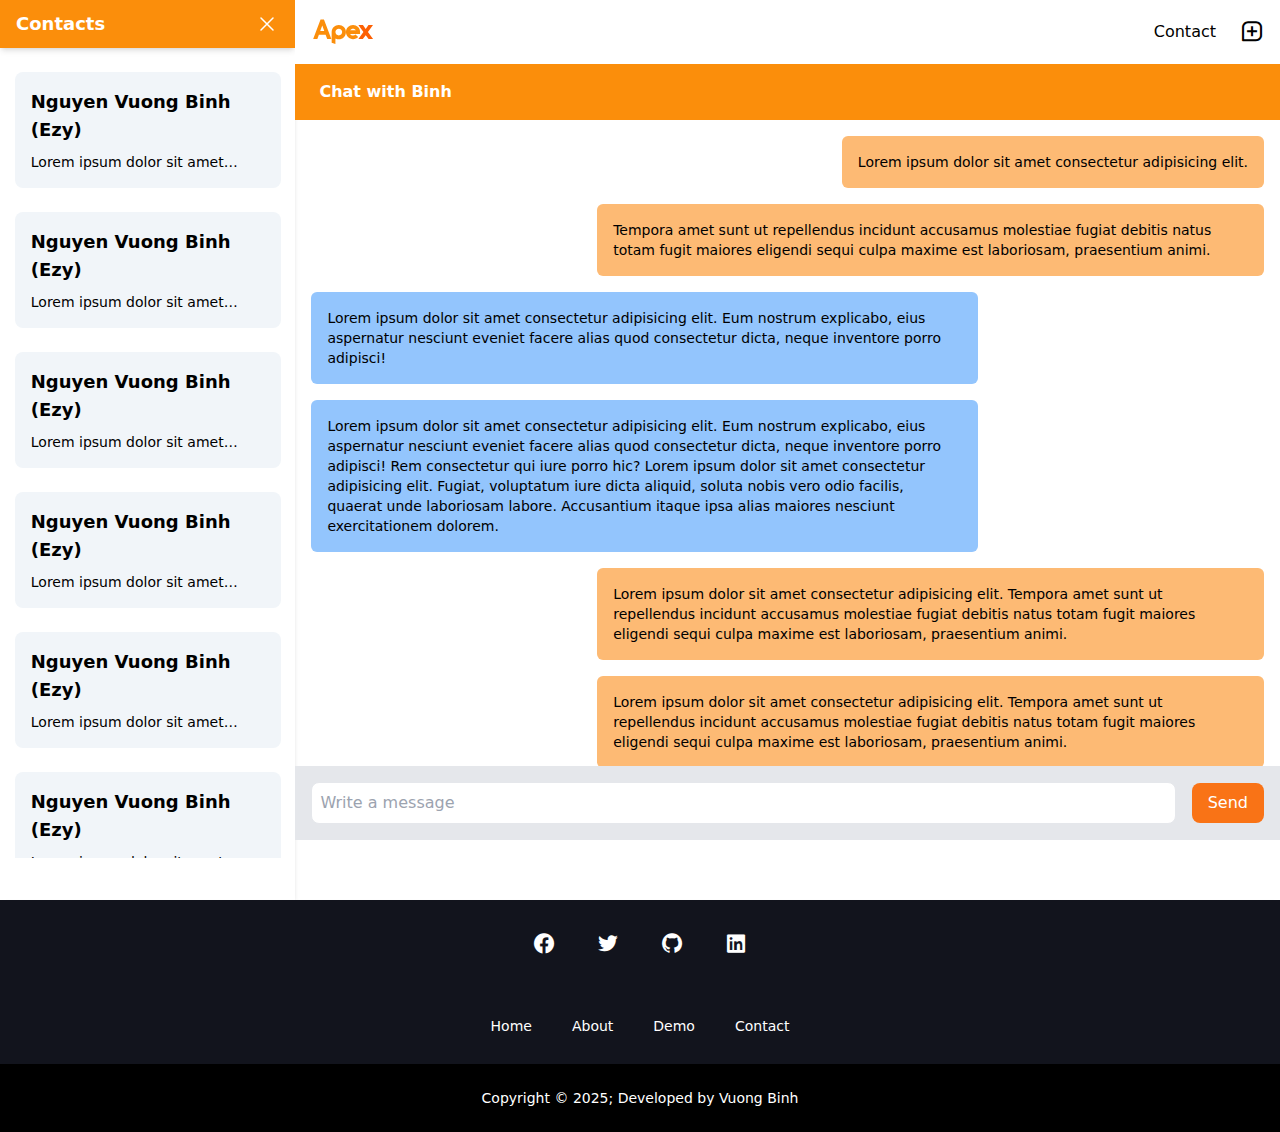
==== commit ed13a633: "fixed footer, allow to toggle  add user and toggle contact list" ====
--- a/src/chat.html
+++ b/src/chat.html
@@ -1,117 +1,369 @@
-<!DOCTYPE html>
+<!doctype html>
 <html lang="en">
-<head>
-    <meta charset="UTF-8">
-    <meta http-equiv="X-UA-Compatible" content="IE=edge">
-    <meta name="viewport" content="width=device-width, initial-scale=1.0">
+  <head>
+    <meta charset="UTF-8" />
+    <meta http-equiv="X-UA-Compatible" content="IE=edge" />
+    <meta name="viewport" content="width=device-width, initial-scale=1.0" />
     <title>Document</title>
-    <link rel="stylesheet" href="../public/assets/reset.css">
-    <link rel="stylesheet" href="../public/assets/output.css">
-    <link rel="preconnect" href="https://fonts.googleapis.com">
-    <link rel="preconnect" href="https://fonts.gstatic.com" crossorigin>
-    <link href="https://fonts.googleapis.com/css2?family=DM+Sans:ital,opsz,wght@0,9..40,100..1000;1,9..40,100..1000&display=swap" rel="stylesheet">
-
-  
-</head>
-<body>
-
-    <main class="container mx-auto h-screen shadow-xl md:flex md:justify-center ">
-        <!-- contact -->
-        <section id="contact-list" class="mx-auto hidden h-screen w-full flex-col items-center md:flex md:w-[30%] shadow-md">
-          <nav class="flex max-h-12 w-full flex-row items-center justify-between bg-[#FB8E0B] py-4 shadow-md">
-            <p class="pl-4 text-center text-lg font-semibold text-white">Contacts</p>
-      
-            <svg class="size-10 pr-4 text-white" aria-colspan="" xmlns="http://www.w3.org/2000/svg" fill="none" viewBox="0 0 24 24" stroke-width="1.5" stroke="currentColor">
-              <path stroke-linecap="round" stroke-linejoin="round" d="M6 18 18 6M6 6l12 12" />
-            </svg>
-          </nav>
-      
-          <section class="flex w-[90%] flex-col gap-6 overflow-y-auto py-4">
-
-            <div class="flex flex-col gap-2 rounded-lg bg-slate-100 p-4">
-              <p class="text-lg font-semibold">Nguyen Vuong Binh (Ezy)</p>
-              <p class="line-clamp-1 text-sm font-light">Lorem ipsum dolor sit amet consectetur adipisicing elit. Veritatis possimus cum quis nisi neque eum, eos, hic facere cumque saepe ex quidem quia qui, quod suscipit explicabo quaerat magnam illum.</p>
-            </div>
-            <div class="flex flex-col gap-2 rounded-lg bg-slate-100 p-4">
-              <p class="text-lg font-semibold">Nguyen Vuong Binh (Ezy)</p>
-              <p class="line-clamp-1 text-sm font-light">Lorem ipsum dolor sit amet consectetur adipisicing elit. Veritatis possimus cum quis nisi neque eum, eos, hic facere cumque saepe ex quidem quia qui, quod suscipit explicabo quaerat magnam illum.</p>
-            </div>
-            <div class="flex flex-col gap-2 rounded-lg bg-slate-100 p-4">
-              <p class="text-lg font-semibold">Nguyen Vuong Binh (Ezy)</p>
-              <p class="line-clamp-1 text-sm font-light">Lorem ipsum dolor sit amet consectetur adipisicing elit. Veritatis possimus cum quis nisi neque eum, eos, hic facere cumque saepe ex quidem quia qui, quod suscipit explicabo quaerat magnam illum.</p>
-            </div>
-            <div class="flex flex-col gap-2 rounded-lg bg-slate-100 p-4">
-              <p class="text-lg font-semibold">Nguyen Vuong Binh (Ezy)</p>
-              <p class="line-clamp-1 text-sm font-light">Lorem ipsum dolor sit amet consectetur adipisicing elit. Veritatis possimus cum quis nisi neque eum, eos, hic facere cumque saepe ex quidem quia qui, quod suscipit explicabo quaerat magnam illum.</p>
-            </div>
-            <div class="flex flex-col gap-2 rounded-lg bg-slate-100 p-4">
-              <p class="text-lg font-semibold">Nguyen Vuong Binh (Ezy)</p>
-              <p class="line-clamp-1 text-sm font-light">Lorem ipsum dolor sit amet consectetur adipisicing elit. Veritatis possimus cum quis nisi neque eum, eos, hic facere cumque saepe ex quidem quia qui, quod suscipit explicabo quaerat magnam illum.</p>
-            </div>
-            <div class="flex flex-col gap-2 rounded-lg bg-slate-100 p-4">
-              <p class="text-lg font-semibold">Nguyen Vuong Binh (Ezy)</p>
-              <p class="line-clamp-1 text-sm font-light">Lorem ipsum dolor sit amet consectetur adipisicing elit. Veritatis possimus cum quis nisi neque eum, eos, hic facere cumque saepe ex quidem quia qui, quod suscipit explicabo quaerat magnam illum.</p>
-            </div>
+    <link rel="stylesheet" href="../public/assets/reset.css" />
+    <link rel="stylesheet" href="../public/assets/output.css" />
+    <link rel="preconnect" href="https://fonts.googleapis.com" />
+    <link rel="preconnect" href="https://fonts.gstatic.com" crossorigin />
+    <link
+      href="https://fonts.googleapis.com/css2?family=DM+Sans:ital,opsz,wght@0,9..40,100..1000;1,9..40,100..1000&display=swap"
+      rel="stylesheet"
+    />
+
+    <link
+      href="https://unpkg.com/boxicons@2.1.4/css/boxicons.min.css"
+      rel="stylesheet"
+    />
+  </head>
+  <body>
+    <main
+      class="container mx-auto h-screen shadow-xl md:flex md:justify-center"
+    >
+      <!-- add user -->
+      <div id="add-box" class="mx-auto mt-40 absolute left-1/2 transform -translate-x-1/2 add-box bg-white shadow-2xl rounded-lg w-[90%] sm:w-[400px] p-6 hidden z-1000">
+      <!-- Close Button -->
+      <button id="close-btn" class="absolute top-2 right-2 text-gray-500 hover:text-gray-700">
+        <svg
+        class="size-10 pr-4"
+        aria-colspan=""
+        xmlns="http://www.w3.org/2000/svg"
+        fill="none"
+        viewBox="0 0 24 24"
+        stroke-width="1.5"
+        stroke="currentColor"
+      >
+        <path
+          stroke-linecap="round"
+          stroke-linejoin="round"
+          d="M6 18 18 6M6 6l12 12"
+        />
+      </svg>
+      </button>
+    
+      <!-- Content -->
+      <div class="flex flex-col gap-4">
+        <h2 class="text-xl font-semibold text-center">Add a User</h2>
+        <input 
+          type="text" 
+          id="username-input" 
+          class="w-full px-4 py-2 border border-gray-300 rounded-lg focus:outline-none focus:ring focus:ring-[#FB8E0B]" 
+          placeholder="Enter username" 
+        />
+
+        <button 
+          id="submit-btn" 
+          class="w-full bg-[#FB8E0B] text-white py-2 rounded-lg hover:bg-[#db7e0d]"
+        >
+          Add User
+        </button>
+      </div>
+      </div>
+
+      <!-- contact -->
+      <section
+        id="contact-list"
+        class="mx-auto hidden h-screen w-full flex-col items-center shadow-md md:flex md:w-[30%]"
+      >
+        <nav
+          class="flex max-h-12 w-full flex-row items-center justify-between bg-[#FB8E0B] py-4 shadow-md"
+        >
+          <p class="pl-4 text-center text-lg font-semibold text-white">
+            Contacts
+          </p>
+
+          <svg id="x-button"
+            class="size-10 pr-4 text-white"
+            aria-colspan=""
+            xmlns="http://www.w3.org/2000/svg"
+            fill="none"
+            viewBox="0 0 24 24"
+            stroke-width="1.5"
+            stroke="currentColor"
+          >
+            <path
+              stroke-linecap="round"
+              stroke-linejoin="round"
+              d="M6 18 18 6M6 6l12 12"
+            />
+          </svg>
+        </nav>
+
+        <section class="flex w-full justify-center">
+          <div class="flex w-[90%] flex-col gap-6 overflow-y-auto py-6 max-h-[90vh]">
+
+            <div class="flex flex-col gap-2 rounded-lg bg-slate-100 p-4">
+              <p class="text-lg font-semibold">Nguyen Vuong Binh (Ezy)</p>
+              <p class="line-clamp-1 text-sm font-light">
+                Lorem ipsum dolor sit amet consectetur adipisicing elit. Veritatis
+                possimus cum quis nisi neque eum, eos, hic facere cumque saepe ex
+                quidem quia qui, quod suscipit explicabo quaerat magnam illum.
+              </p>
+            </div>
+            <div class="flex flex-col gap-2 rounded-lg bg-slate-100 p-4">
+              <p class="text-lg font-semibold">Nguyen Vuong Binh (Ezy)</p>
+              <p class="line-clamp-1 text-sm font-light">
+                Lorem ipsum dolor sit amet consectetur adipisicing elit. Veritatis
+                possimus cum quis nisi neque eum, eos, hic facere cumque saepe ex
+                quidem quia qui, quod suscipit explicabo quaerat magnam illum.
+              </p>
+            </div>
+            <div class="flex flex-col gap-2 rounded-lg bg-slate-100 p-4">
+              <p class="text-lg font-semibold">Nguyen Vuong Binh (Ezy)</p>
+              <p class="line-clamp-1 text-sm font-light">
+                Lorem ipsum dolor sit amet consectetur adipisicing elit. Veritatis
+                possimus cum quis nisi neque eum, eos, hic facere cumque saepe ex
+                quidem quia qui, quod suscipit explicabo quaerat magnam illum.
+              </p>
+            </div>
+            <div class="flex flex-col gap-2 rounded-lg bg-slate-100 p-4">
+              <p class="text-lg font-semibold">Nguyen Vuong Binh (Ezy)</p>
+              <p class="line-clamp-1 text-sm font-light">
+                Lorem ipsum dolor sit amet consectetur adipisicing elit. Veritatis
+                possimus cum quis nisi neque eum, eos, hic facere cumque saepe ex
+                quidem quia qui, quod suscipit explicabo quaerat magnam illum.
+              </p>
+            </div>
+            <div class="flex flex-col gap-2 rounded-lg bg-slate-100 p-4">
+              <p class="text-lg font-semibold">Nguyen Vuong Binh (Ezy)</p>
+              <p class="line-clamp-1 text-sm font-light">
+                Lorem ipsum dolor sit amet consectetur adipisicing elit. Veritatis
+                possimus cum quis nisi neque eum, eos, hic facere cumque saepe ex
+                quidem quia qui, quod suscipit explicabo quaerat magnam illum.
+              </p>
+            </div>
+            <div class="flex flex-col gap-2 rounded-lg bg-slate-100 p-4">
+              <p class="text-lg font-semibold">Nguyen Vuong Binh (Ezy)</p>
+              <p class="line-clamp-1 text-sm font-light">
+                Lorem ipsum dolor sit amet consectetur adipisicing elit. Veritatis
+                possimus cum quis nisi neque eum, eos, hic facere cumque saepe ex
+                quidem quia qui, quod suscipit explicabo quaerat magnam illum.
+              </p>
+            </div>
+            <div class="flex flex-col gap-2 rounded-lg bg-slate-100 p-4">
+              <p class="text-lg font-semibold">Nguyen Vuong Binh (Ezy)</p>
+              <p class="line-clamp-1 text-sm font-light">
+                Lorem ipsum dolor sit amet consectetur adipisicing elit. Veritatis
+                possimus cum quis nisi neque eum, eos, hic facere cumque saepe ex
+                quidem quia qui, quod suscipit explicabo quaerat magnam illum.
+              </p>
+            </div>
+            <div class="flex flex-col gap-2 rounded-lg bg-slate-100 p-4">
+              <p class="text-lg font-semibold">Nguyen Vuong Binh (Ezy)</p>
+              <p class="line-clamp-1 text-sm font-light">
+                Lorem ipsum dolor sit amet consectetur adipisicing elit. Veritatis
+                possimus cum quis nisi neque eum, eos, hic facere cumque saepe ex
+                quidem quia qui, quod suscipit explicabo quaerat magnam illum.
+              </p>
+            </div>
+            <div class="flex flex-col gap-2 rounded-lg bg-slate-100 p-4">
+              <p class="text-lg font-semibold">Nguyen Vuong Binh (Ezy)</p>
+              <p class="line-clamp-1 text-sm font-light">
+                Lorem ipsum dolor sit amet consectetur adipisicing elit. Veritatis
+                possimus cum quis nisi neque eum, eos, hic facere cumque saepe ex
+                quidem quia qui, quod suscipit explicabo quaerat magnam illum.
+              </p>
+            </div>
+            <div class="flex flex-col gap-2 rounded-lg bg-slate-100 p-4">
+              <p class="text-lg font-semibold">Nguyen Vuong Binh (Ezy)</p>
+              <p class="line-clamp-1 text-sm font-light">
+                Lorem ipsum dolor sit amet consectetur adipisicing elit. Veritatis
+                possimus cum quis nisi neque eum, eos, hic facere cumque saepe ex
+                quidem quia qui, quod suscipit explicabo quaerat magnam illum.
+              </p>
+            </div>
+          </div>
+        </section>
+      </section>
+
+      <!-- chat message main -->
+      <section id="chat-box" class="w-full md:block">
+        <!-- nav bar -->
+        <nav
+          class="container fixed flex w-full flex-col items-center bg-white md:static z-10"
+        >
+          <div
+            class="flex max-h-12 w-full flex-row items-center justify-between px-4 py-8"
+          >
+            <div class="logo">
+              <svg
+                class="size-16"
+                viewBox="0 0 95 38"
+                fill="none"
+                xmlns="http://www.w3.org/2000/svg"
+              >
+                <path
+                  fill-rule="evenodd"
+                  clip-rule="evenodd"
+                  d="M24.0611 29.4442H30.2281L19.2314 0.466553H14.1789L3.21942 29.4442H9.38646L11.727 23.0171H21.6834L24.0611 29.4442ZM19.7144 17.5931H13.696L16.7052 9.38276L19.7144 17.5931ZM51.0245 15.0297C50.4672 13.7666 49.7242 12.652 48.7583 11.649C47.7552 10.683 46.6407 9.94001 45.3775 9.38275C44.0773 8.82549 42.7027 8.56543 41.2538 8.56543C39.8421 8.56543 38.4303 8.82549 37.1301 9.38275C35.8669 9.94001 34.7524 10.683 33.7493 11.649C32.7834 12.6149 32.0404 13.7666 31.4831 15.0297C30.963 16.33 30.6658 17.7045 30.6658 19.1534V34.9425L36.2384 36.8001V28.4783C36.5356 28.6269 36.8328 28.7755 37.1301 28.887C38.4303 29.4442 39.8421 29.7414 41.2538 29.7414C42.6655 29.7414 44.0773 29.4442 45.3775 28.887C46.6407 28.3668 47.7552 27.6238 48.7583 26.6208C49.7242 25.6548 50.4672 24.5403 51.0245 23.2772C51.5817 21.9769 51.8418 20.5652 51.8418 19.1534C51.8418 17.7045 51.5817 16.33 51.0245 15.0297ZM41.2538 24.1688C38.5046 24.1688 36.2384 21.9026 36.2384 19.1534C36.2384 16.4043 38.5046 14.1381 41.2538 14.1381C44.003 14.1381 46.2692 16.4043 46.2692 19.1534C46.2692 21.9026 44.003 24.1688 41.2538 24.1688ZM66.6011 28.7012C65.2637 29.2956 63.852 29.5929 62.4031 29.5929C59.5796 29.5929 56.9791 28.4783 54.9729 26.5093C53.0039 24.5403 51.9265 21.9026 51.9265 19.1163C51.9265 16.33 53.0039 13.6923 54.9729 11.7233C56.9791 9.75429 59.5796 8.63976 62.4031 8.63976C65.1894 8.63976 67.8271 9.75429 69.7961 11.7233C71.7651 13.6923 72.8425 16.33 72.8425 19.1163V21.8283H58.0936C58.9852 23.2401 60.5827 24.206 62.4031 24.206C63.8148 24.206 65.1151 23.6487 66.081 22.6085L70.019 26.3236C69.0531 27.3267 67.9014 28.144 66.6011 28.7012ZM62.4031 14.0266C60.5827 14.0266 58.9852 14.9926 58.0936 16.4414H66.7126C65.7838 14.9926 64.1863 14.0266 62.4031 14.0266Z"
+                  fill="#FB8E0B"
+                />
+                <path
+                  d="M85.483 29.4443H92.0959L84.5543 19.042L92.0216 8.75122H85.2973L81.1735 14.5096L77.1241 8.75122H70.2883L77.83 19.0049L70.3255 29.4443H76.9012L81.2107 23.723L85.483 29.4443Z"
+                  fill="#FD6003"
+                />
+              </svg>
+            </div>
+
+            <div class="flex flex-row items-center justify-center gap-6">
+              <p id="contact">Contact</p>
+
+              <i id="add-button" class='bx bx-message-square-add text-2xl' ></i>
+            </div>
+          </div>
+
+          <section
+            class="item-center mx-auto flex w-full flex-row justify-start bg-[#FB8E0B] px-6 py-4"
+          >
+            <p class="font-semibold text-white">Chat with <span>Binh</span></p>
           </section>
+        </nav>
+
+        <section class="flex w-full flex-col md:h-4/5">
+          <!-- Messages Area -->
+          <div
+            class="flex w-full flex-1 flex-col items-center justify-start gap-4 overflow-y-auto p-4 pb-24 pt-36 md:pb-4 md:pt-4"
+          >
+            <p
+              class="max-w-[70%] self-end rounded-md bg-orange-300 px-4 py-4 text-sm leading-5"
+            >
+              Lorem ipsum dolor sit amet consectetur adipisicing elit.
+            </p>
+            <p
+              class="max-w-[70%] self-end rounded-md bg-orange-300 px-4 py-4 text-sm leading-5"
+            >
+              Tempora amet sunt ut repellendus incidunt accusamus molestiae
+              fugiat debitis natus totam fugit maiores eligendi sequi culpa
+              maxime est laboriosam, praesentium animi.
+            </p>
+
+            <p
+              class="max-w-[70%] self-start rounded-md bg-blue-300 px-4 py-4 text-sm leading-5"
+            >
+              Lorem ipsum dolor sit amet consectetur adipisicing elit. Eum
+              nostrum explicabo, eius aspernatur nesciunt eveniet facere alias
+              quod consectetur dicta, neque inventore porro adipisci!
+            </p>
+
+            <p
+              class="max-w-[70%] self-start rounded-md bg-blue-300 px-4 py-4 text-sm leading-5"
+            >
+              Lorem ipsum dolor sit amet consectetur adipisicing elit. Eum
+              nostrum explicabo, eius aspernatur nesciunt eveniet facere alias
+              quod consectetur dicta, neque inventore porro adipisci! Rem
+              consectetur qui iure porro hic? Lorem ipsum dolor sit amet
+              consectetur adipisicing elit. Fugiat, voluptatum iure dicta
+              aliquid, soluta nobis vero odio facilis, quaerat unde laboriosam
+              labore. Accusantium itaque ipsa alias maiores nesciunt
+              exercitationem dolorem.
+            </p>
+
+            <p
+              class="max-w-[70%] self-end rounded-md bg-orange-300 px-4 py-4 text-sm leading-5"
+            >
+              Lorem ipsum dolor sit amet consectetur adipisicing elit. Tempora
+              amet sunt ut repellendus incidunt accusamus molestiae fugiat
+              debitis natus totam fugit maiores eligendi sequi culpa maxime est
+              laboriosam, praesentium animi.
+            </p>
+
+            <p
+              class="max-w-[70%] self-end rounded-md bg-orange-300 px-4 py-4 text-sm leading-5"
+            >
+              Lorem ipsum dolor sit amet consectetur adipisicing elit. Tempora
+              amet sunt ut repellendus incidunt accusamus molestiae fugiat
+              debitis natus totam fugit maiores eligendi sequi culpa maxime est
+              laboriosam, praesentium animi.
+            </p>
+
+            <p
+              class="max-w-[70%] self-start rounded-md bg-blue-300 px-4 py-4 text-sm leading-5"
+            >
+              Lorem ipsum dolor sit amet consectetur adipisicing elit. Eum
+              nostrum explicabo, eius aspernatur nesciunt eveniet facere alias
+              quod consectetur dicta, neque inventore porro adipisci! Rem
+              consectetur qui iure porro hic? Lorem ipsum dolor sit amet
+              consectetur adipisicing elit. Fugiat, voluptatum iure dicta
+              aliquid, soluta nobis vero odio facilis, quaerat unde laboriosam
+              labore. Accusantium itaque ipsa alias maiores nesciunt
+              exercitationem dolorem.
+            </p>
+          </div>
+
+          <!-- Input Field -->
+          <div
+            class="container fixed bottom-0 mx-auto flex w-full items-center gap-4 bg-gray-200 p-4 md:static"
+          >
+            <input
+              class="flex-1 rounded-lg border p-2 focus:outline-none focus:ring focus:ring-orange-300"
+              type="text"
+              placeholder="Write a message"
+            />
+            <button
+              class="rounded-lg bg-orange-500 px-4 py-2 text-white hover:bg-orange-600"
+            >
+              Send
+            </button>
+          </div>
         </section>
-        
-        <!-- chat message main -->
-        <section class="md:w-[70%]">
-        <!-- nav bar -->
-          <nav class=" container fixed w-full md:static flex flex-col items-center bg-white">
-            <div class="flex max-h-12 w-full flex-row items-center justify-between px-4 py-8">
-              <div class="logo">
-                <svg class="size-16" viewBox="0 0 95 38" fill="none" xmlns="http://www.w3.org/2000/svg">
-                  <path fill-rule="evenodd" clip-rule="evenodd" d="M24.0611 29.4442H30.2281L19.2314 0.466553H14.1789L3.21942 29.4442H9.38646L11.727 23.0171H21.6834L24.0611 29.4442ZM19.7144 17.5931H13.696L16.7052 9.38276L19.7144 17.5931ZM51.0245 15.0297C50.4672 13.7666 49.7242 12.652 48.7583 11.649C47.7552 10.683 46.6407 9.94001 45.3775 9.38275C44.0773 8.82549 42.7027 8.56543 41.2538 8.56543C39.8421 8.56543 38.4303 8.82549 37.1301 9.38275C35.8669 9.94001 34.7524 10.683 33.7493 11.649C32.7834 12.6149 32.0404 13.7666 31.4831 15.0297C30.963 16.33 30.6658 17.7045 30.6658 19.1534V34.9425L36.2384 36.8001V28.4783C36.5356 28.6269 36.8328 28.7755 37.1301 28.887C38.4303 29.4442 39.8421 29.7414 41.2538 29.7414C42.6655 29.7414 44.0773 29.4442 45.3775 28.887C46.6407 28.3668 47.7552 27.6238 48.7583 26.6208C49.7242 25.6548 50.4672 24.5403 51.0245 23.2772C51.5817 21.9769 51.8418 20.5652 51.8418 19.1534C51.8418 17.7045 51.5817 16.33 51.0245 15.0297ZM41.2538 24.1688C38.5046 24.1688 36.2384 21.9026 36.2384 19.1534C36.2384 16.4043 38.5046 14.1381 41.2538 14.1381C44.003 14.1381 46.2692 16.4043 46.2692 19.1534C46.2692 21.9026 44.003 24.1688 41.2538 24.1688ZM66.6011 28.7012C65.2637 29.2956 63.852 29.5929 62.4031 29.5929C59.5796 29.5929 56.9791 28.4783 54.9729 26.5093C53.0039 24.5403 51.9265 21.9026 51.9265 19.1163C51.9265 16.33 53.0039 13.6923 54.9729 11.7233C56.9791 9.75429 59.5796 8.63976 62.4031 8.63976C65.1894 8.63976 67.8271 9.75429 69.7961 11.7233C71.7651 13.6923 72.8425 16.33 72.8425 19.1163V21.8283H58.0936C58.9852 23.2401 60.5827 24.206 62.4031 24.206C63.8148 24.206 65.1151 23.6487 66.081 22.6085L70.019 26.3236C69.0531 27.3267 67.9014 28.144 66.6011 28.7012ZM62.4031 14.0266C60.5827 14.0266 58.9852 14.9926 58.0936 16.4414H66.7126C65.7838 14.9926 64.1863 14.0266 62.4031 14.0266Z" fill="#FB8E0B" />
-                  <path d="M85.483 29.4443H92.0959L84.5543 19.042L92.0216 8.75122H85.2973L81.1735 14.5096L77.1241 8.75122H70.2883L77.83 19.0049L70.3255 29.4443H76.9012L81.2107 23.723L85.483 29.4443Z" fill="#FD6003" />
-                </svg>
-              </div>
-      
-              <div class="flex flex-row items-center justify-center gap-6">
-                <p id="contact">Contact</p>
-      
-                <p>Add People</p>
-              </div>
-            </div>
-      
-            <section class="item-center mx-auto flex w-full flex-row justify-start bg-[#FB8E0B] px-6 py-4">
-              <p class="font-semibold text-white">Chat with <span>Binh</span></p>
-            </section>
-          </nav>
-      
-        
-          <section class="flex md:h-4/5 w-full flex-col">
-            <!-- Messages Area -->
-            <div class="flex w-full flex-1 flex-col items-center justify-start gap-4 overflow-y-auto p-4 pt-36 pb-24  md:pt-4 md:pb-4">
-              <p class="max-w-[70%] self-end rounded-md bg-orange-300 px-4 py-4 text-sm leading-5">Lorem ipsum dolor sit amet consectetur adipisicing elit.</p>
-              <p class="max-w-[70%] self-end rounded-md bg-orange-300 px-4 py-4 text-sm leading-5">Tempora amet sunt ut repellendus incidunt accusamus molestiae fugiat debitis natus totam fugit maiores eligendi sequi culpa maxime est laboriosam, praesentium animi.</p>
-      
-              <p class="max-w-[70%] self-start rounded-md bg-blue-300 px-4 py-4 text-sm leading-5">Lorem ipsum dolor sit amet consectetur adipisicing elit. Eum nostrum explicabo, eius aspernatur nesciunt eveniet facere alias quod consectetur dicta, neque inventore porro adipisci!</p>
-      
-              <p class="max-w-[70%] self-start rounded-md bg-blue-300 px-4 py-4 text-sm leading-5">Lorem ipsum dolor sit amet consectetur adipisicing elit. Eum nostrum explicabo, eius aspernatur nesciunt eveniet facere alias quod consectetur dicta, neque inventore porro adipisci! Rem consectetur qui iure porro hic? Lorem ipsum dolor sit amet consectetur adipisicing elit. Fugiat, voluptatum iure dicta aliquid, soluta nobis vero odio facilis, quaerat unde laboriosam labore. Accusantium itaque ipsa alias maiores nesciunt exercitationem dolorem.</p>
-      
-              <p class="max-w-[70%] self-end rounded-md bg-orange-300 px-4 py-4 text-sm leading-5">Lorem ipsum dolor sit amet consectetur adipisicing elit. Tempora amet sunt ut repellendus incidunt accusamus molestiae fugiat debitis natus totam fugit maiores eligendi sequi culpa maxime est laboriosam, praesentium animi.</p>
-      
-              <p class="max-w-[70%] self-end rounded-md bg-orange-300 px-4 py-4 text-sm leading-5">Lorem ipsum dolor sit amet consectetur adipisicing elit. Tempora amet sunt ut repellendus incidunt accusamus molestiae fugiat debitis natus totam fugit maiores eligendi sequi culpa maxime est laboriosam, praesentium animi.</p>
-      
-              <p class="max-w-[70%] self-start rounded-md bg-blue-300 px-4 py-4 text-sm leading-5">Lorem ipsum dolor sit amet consectetur adipisicing elit. Eum nostrum explicabo, eius aspernatur nesciunt eveniet facere alias quod consectetur dicta, neque inventore porro adipisci! Rem consectetur qui iure porro hic? Lorem ipsum dolor sit amet consectetur adipisicing elit. Fugiat, voluptatum iure dicta aliquid, soluta nobis vero odio facilis, quaerat unde laboriosam labore. Accusantium itaque ipsa alias maiores nesciunt exercitationem dolorem.</p>
-            </div>
-      
-            <!-- Input Field -->
-            <div class="fixed bottom-0 container mx-auto flex md:static w-full items-center gap-4 bg-gray-200 p-4">
-              <input class="flex-1 rounded-lg border p-2 focus:outline-none focus:ring focus:ring-orange-300" type="text" placeholder="Write a message" />
-              <button class="rounded-lg bg-orange-500 px-4 py-2 text-white hover:bg-orange-600">Send</button>
-            </div>
-          </section>
-        </section>
-      </main>
-      
-
+      </section>
+
+    </main>
+
+    
+
+    <footer class="hidden w-full flex-col items-center shadow-md md:flex">
+      <div class="flex w-full flex-col items-center justify-between">
+        <div
+          class="flex w-full flex-col items-center justify-center bg-[#12141D]"
+        >
+          <div class="flex w-full items-center justify-center gap-10 py-8">
+            <i class="bx bxl-facebook-circle text-2xl text-white"></i>
+            <i class="bx bxl-twitter text-2xl text-white"></i>
+            <i class="bx bxl-github text-2xl text-white"></i>
+            <i class="bx bxl-linkedin-square text-2xl text-white"></i>
+          </div>
+
+          <div class="flex w-full items-center justify-center gap-10 py-6">
+            <a
+              href="#"
+              class="py-1 text-sm text-white hover:underline xl:text-sm 2xl:text-xl"
+              >Home
+            </a>
+
+            <a
+              href="#"
+              class="py-1 text-sm text-white hover:underline xl:text-sm 2xl:text-xl"
+              >About
+            </a>
+
+            <a
+              href="#"
+              class="py-1 text-sm text-white hover:underline xl:text-sm 2xl:text-xl"
+              >Demo</a
+            >
+            <a
+              href="#"
+              class="py-1 text-sm text-white hover:underline xl:text-sm 2xl:text-xl"
+              >Contact</a
+            >
+          </div>
+        </div>
+
+        <div
+          class="flex w-full items-center justify-center gap-8 bg-black py-6"
+        >
+          <p class="text-xs text-white xl:text-sm 2xl:text-xl">
+            Copyright © 2025; Developed by Vuong Binh
+          </p>
+        </div>
+      </div>
+    </footer>
 
     <script src="../script/add-user.js"></script>
-
-    
-
-
-</body>
-</html>+    <script src="../script/user-contacts.js"></script>
+  </body>
+</html>
--- a/public/assets/output.css
+++ b/public/assets/output.css
@@ -604,6 +604,10 @@
   position: sticky;
 }
 
+.inset-0 {
+  inset: 0px;
+}
+
 .bottom-0 {
   bottom: 0px;
 }
@@ -612,16 +616,44 @@
   top: 100%;
 }
 
-.left-0 {
-  left: 0px;
+.left-1\/2 {
+  left: 50%;
+}
+
+.right-2 {
+  right: 0.5rem;
+}
+
+.top-10 {
+  top: 2.5rem;
+}
+
+.top-2 {
+  top: 0.5rem;
+}
+
+.-top-2 {
+  top: -0.5rem;
+}
+
+.-top-1 {
+  top: -0.25rem;
+}
+
+.top-5 {
+  top: 1.25rem;
 }
 
 .top-0 {
   top: 0px;
 }
 
-.right-0 {
-  right: 0px;
+.-z-10 {
+  z-index: -10;
+}
+
+.z-10 {
+  z-index: 10;
 }
 
 .mx-auto {
@@ -629,16 +661,6 @@
   margin-right: auto;
 }
 
-.mx-0 {
-  margin-left: 0px;
-  margin-right: 0px;
-}
-
-.my-auto {
-  margin-top: auto;
-  margin-bottom: auto;
-}
-
 .ml-2 {
   margin-left: 0.5rem;
 }
@@ -667,8 +689,19 @@
   margin-top: 2rem;
 }
 
-.ml-20 {
-  margin-left: 5rem;
+.mt-20 {
+  margin-top: 5rem;
+}
+
+.mt-40 {
+  margin-top: 10rem;
+}
+
+.line-clamp-1 {
+  overflow: hidden;
+  display: -webkit-box;
+  -webkit-box-orient: vertical;
+  -webkit-line-clamp: 1;
 }
 
 .line-clamp-2 {
@@ -692,13 +725,6 @@
   -webkit-line-clamp: 4;
 }
 
-.line-clamp-1 {
-  overflow: hidden;
-  display: -webkit-box;
-  -webkit-box-orient: vertical;
-  -webkit-line-clamp: 1;
-}
-
 .block {
   display: block;
 }
@@ -735,26 +761,6 @@
   height: 5rem;
 }
 
-.size-6 {
-  width: 1.5rem;
-  height: 1.5rem;
-}
-
-.size-8 {
-  width: 2rem;
-  height: 2rem;
-}
-
-.size-9 {
-  width: 2.25rem;
-  height: 2.25rem;
-}
-
-.size-11 {
-  width: 2.75rem;
-  height: 2.75rem;
-}
-
 .h-10 {
   height: 2.5rem;
 }
@@ -771,14 +777,6 @@
   height: 100vh;
 }
 
-.h-full {
-  height: 100%;
-}
-
-.h-4\/5 {
-  height: 80%;
-}
-
 .max-h-12 {
   max-height: 3rem;
 }
@@ -787,6 +785,42 @@
   max-height: 4rem;
 }
 
+.max-h-20 {
+  max-height: 5rem;
+}
+
+.max-h-2 {
+  max-height: 0.5rem;
+}
+
+.max-h-32 {
+  max-height: 8rem;
+}
+
+.max-h-\[75vh\] {
+  max-height: 75vh;
+}
+
+.max-h-\[5vh\] {
+  max-height: 5vh;
+}
+
+.max-h-\[90vh\] {
+  max-height: 90vh;
+}
+
+.max-h-\[95vh\] {
+  max-height: 95vh;
+}
+
+.max-h-full {
+  max-height: 100%;
+}
+
+.max-h-screen {
+  max-height: 100vh;
+}
+
 .w-1\/2 {
   width: 50%;
 }
@@ -823,36 +857,16 @@
   width: 1.5rem;
 }
 
+.w-\[90\%\] {
+  width: 90%;
+}
+
 .w-full {
   width: 100%;
 }
 
-.w-\[\] {
-  width: ;
-}
-
-.w-\[7\] {
-  width: 7;
-}
-
-.w-\[60\%\] {
-  width: 60%;
-}
-
-.w-\[80\%\] {
-  width: 80%;
-}
-
-.w-\[90\%\] {
-  width: 90%;
-}
-
-.w-\[full\] {
-  width: full;
-}
-
-.w-\[70\%\] {
-  width: 70%;
+.w-\[400px\] {
+  width: 400px;
 }
 
 .max-w-\[70\%\] {
@@ -871,8 +885,9 @@
   flex-grow: 1;
 }
 
-.flex-grow-0 {
-  flex-grow: 0;
+.-translate-x-1\/2 {
+  --tw-translate-x: -50%;
+  transform: translate(var(--tw-translate-x), var(--tw-translate-y)) rotate(var(--tw-rotate)) skewX(var(--tw-skew-x)) skewY(var(--tw-skew-y)) scaleX(var(--tw-scale-x)) scaleY(var(--tw-scale-y));
 }
 
 .transform {
@@ -927,6 +942,10 @@
   gap: 2.5rem;
 }
 
+.gap-2 {
+  gap: 0.5rem;
+}
+
 .gap-4 {
   gap: 1rem;
 }
@@ -947,18 +966,10 @@
   gap: 2rem;
 }
 
-.gap-2 {
-  gap: 0.5rem;
-}
-
 .gap-1 {
   gap: 0.25rem;
 }
 
-.gap-3 {
-  gap: 0.75rem;
-}
-
 .self-start {
   align-self: flex-start;
 }
@@ -971,10 +982,6 @@
   align-self: center;
 }
 
-.justify-self-end {
-  justify-self: end;
-}
-
 .overflow-y-auto {
   overflow-y: auto;
 }
@@ -997,6 +1004,11 @@
 
 .border-b-2 {
   border-bottom-width: 2px;
+}
+
+.border-gray-300 {
+  --tw-border-opacity: 1;
+  border-color: rgb(209 213 219 / var(--tw-border-opacity, 1));
 }
 
 .border-b-slate-300 {
@@ -1049,11 +1061,6 @@
   background-color: rgb(241 245 249 / var(--tw-bg-opacity, 1));
 }
 
-.bg-slate-200 {
-  --tw-bg-opacity: 1;
-  background-color: rgb(226 232 240 / var(--tw-bg-opacity, 1));
-}
-
 .bg-teal-300 {
   --tw-bg-opacity: 1;
   background-color: rgb(94 234 212 / var(--tw-bg-opacity, 1));
@@ -1078,14 +1085,24 @@
   background-color: rgb(234 179 8 / var(--tw-bg-opacity, 1));
 }
 
-.bg-slate-800 {
-  --tw-bg-opacity: 1;
-  background-color: rgb(30 41 59 / var(--tw-bg-opacity, 1));
-}
-
-.bg-red-600 {
-  --tw-bg-opacity: 1;
-  background-color: rgb(220 38 38 / var(--tw-bg-opacity, 1));
+.bg-lime-600 {
+  --tw-bg-opacity: 1;
+  background-color: rgb(101 163 13 / var(--tw-bg-opacity, 1));
+}
+
+.bg-black {
+  --tw-bg-opacity: 1;
+  background-color: rgb(0 0 0 / var(--tw-bg-opacity, 1));
+}
+
+.bg-\[\#12141D\] {
+  --tw-bg-opacity: 1;
+  background-color: rgb(18 20 29 / var(--tw-bg-opacity, 1));
+}
+
+.bg-indigo-500 {
+  --tw-bg-opacity: 1;
+  background-color: rgb(99 102 241 / var(--tw-bg-opacity, 1));
 }
 
 .p-10 {
@@ -1179,11 +1196,26 @@
   padding-bottom: 2rem;
 }
 
+.py-52 {
+  padding-top: 13rem;
+  padding-bottom: 13rem;
+}
+
+.py-14 {
+  padding-top: 3.5rem;
+  padding-bottom: 3.5rem;
+}
+
 .py-6 {
   padding-top: 1.5rem;
   padding-bottom: 1.5rem;
 }
 
+.py-12 {
+  padding-top: 3rem;
+  padding-bottom: 3rem;
+}
+
 .pb-20 {
   padding-bottom: 5rem;
 }
@@ -1208,48 +1240,16 @@
   padding-right: 0.75rem;
 }
 
+.pr-4 {
+  padding-right: 1rem;
+}
+
 .pt-36 {
   padding-top: 9rem;
 }
 
-.pl-6 {
-  padding-left: 1.5rem;
-}
-
-.pl-10 {
-  padding-left: 2.5rem;
-}
-
-.pl-2 {
-  padding-left: 0.5rem;
-}
-
-.pr-6 {
-  padding-right: 1.5rem;
-}
-
-.pr-2 {
-  padding-right: 0.5rem;
-}
-
-.pr-4 {
-  padding-right: 1rem;
-}
-
-.pb-6 {
-  padding-bottom: 1.5rem;
-}
-
-.pb-4 {
-  padding-bottom: 1rem;
-}
-
-.pt-24 {
-  padding-top: 6rem;
-}
-
-.pb-36 {
-  padding-bottom: 9rem;
+.pb-2 {
+  padding-bottom: 0.5rem;
 }
 
 .text-left {
@@ -1258,10 +1258,6 @@
 
 .text-center {
   text-align: center;
-}
-
-.text-right {
-  text-align: right;
 }
 
 .text-2xl {
@@ -1294,6 +1290,11 @@
   line-height: 1.75rem;
 }
 
+.text-xs {
+  font-size: 0.75rem;
+  line-height: 1rem;
+}
+
 .font-bold {
   font-weight: 700;
 }
@@ -1332,6 +1333,11 @@
 .text-white {
   --tw-text-opacity: 1;
   color: rgb(255 255 255 / var(--tw-text-opacity, 1));
+}
+
+.text-gray-500 {
+  --tw-text-opacity: 1;
+  color: rgb(107 114 128 / var(--tw-text-opacity, 1));
 }
 
 .shadow {
@@ -1352,9 +1358,9 @@
   box-shadow: var(--tw-ring-offset-shadow, 0 0 #0000), var(--tw-ring-shadow, 0 0 #0000), var(--tw-shadow);
 }
 
-.shadow-lg {
-  --tw-shadow: 0 10px 15px -3px rgb(0 0 0 / 0.1), 0 4px 6px -4px rgb(0 0 0 / 0.1);
-  --tw-shadow-colored: 0 10px 15px -3px var(--tw-shadow-color), 0 4px 6px -4px var(--tw-shadow-color);
+.shadow-2xl {
+  --tw-shadow: 0 25px 50px -12px rgb(0 0 0 / 0.25);
+  --tw-shadow-colored: 0 25px 50px -12px var(--tw-shadow-color);
   box-shadow: var(--tw-ring-offset-shadow, 0 0 #0000), var(--tw-ring-shadow, 0 0 #0000), var(--tw-shadow);
 }
 
@@ -1383,13 +1389,48 @@
   background-color: rgb(20 184 166 / var(--tw-bg-opacity, 1));
 }
 
+.hover\:bg-indigo-600:hover {
+  --tw-bg-opacity: 1;
+  background-color: rgb(79 70 229 / var(--tw-bg-opacity, 1));
+}
+
+.hover\:bg-\[\#FB8E0B\]:hover {
+  --tw-bg-opacity: 1;
+  background-color: rgb(251 142 11 / var(--tw-bg-opacity, 1));
+}
+
+.hover\:bg-\[\#db7e0d\]:hover {
+  --tw-bg-opacity: 1;
+  background-color: rgb(219 126 13 / var(--tw-bg-opacity, 1));
+}
+
 .hover\:text-teal-500:hover {
   --tw-text-opacity: 1;
   color: rgb(20 184 166 / var(--tw-text-opacity, 1));
 }
 
+.hover\:text-gray-700:hover {
+  --tw-text-opacity: 1;
+  color: rgb(55 65 81 / var(--tw-text-opacity, 1));
+}
+
 .hover\:underline:hover {
   text-decoration-line: underline;
+}
+
+.focus\:border-\[\#FB8E0B\]:focus {
+  --tw-border-opacity: 1;
+  border-color: rgb(251 142 11 / var(--tw-border-opacity, 1));
+}
+
+.focus\:bg-\[\#FB8E0B\]:focus {
+  --tw-bg-opacity: 1;
+  background-color: rgb(251 142 11 / var(--tw-bg-opacity, 1));
+}
+
+.focus\:bg-\[\#f99419\]:focus {
+  --tw-bg-opacity: 1;
+  background-color: rgb(249 148 25 / var(--tw-bg-opacity, 1));
 }
 
 .focus\:outline-none:focus {
@@ -1424,6 +1465,25 @@
   --tw-ring-color: rgb(20 184 166 / var(--tw-ring-opacity, 1));
 }
 
+.focus\:ring-indigo-500:focus {
+  --tw-ring-opacity: 1;
+  --tw-ring-color: rgb(99 102 241 / var(--tw-ring-opacity, 1));
+}
+
+.focus\:ring-\[bg-\[\#db7e0d\]\]:focus {
+  --tw-ring-color: bg-[#db7e0d];
+}
+
+.focus\:ring-\[\#db7e0d\]:focus {
+  --tw-ring-opacity: 1;
+  --tw-ring-color: rgb(219 126 13 / var(--tw-ring-opacity, 1));
+}
+
+.focus\:ring-\[\#FB8E0B\]:focus {
+  --tw-ring-opacity: 1;
+  --tw-ring-color: rgb(251 142 11 / var(--tw-ring-opacity, 1));
+}
+
 .focus\:ring-offset-2:focus {
   --tw-ring-offset-width: 2px;
 }
@@ -1444,6 +1504,10 @@
     height: 6rem;
   }
 
+  .sm\:w-\[400px\] {
+    width: 400px;
+  }
+
   .sm\:py-5 {
     padding-top: 1.25rem;
     padding-bottom: 1.25rem;
@@ -1469,14 +1533,6 @@
     position: static;
   }
 
-  .md\:fixed {
-    position: fixed;
-  }
-
-  .md\:bottom-0 {
-    bottom: 0px;
-  }
-
   .md\:mt-0 {
     margin-top: 0px;
   }
@@ -1515,28 +1571,8 @@
     height: 80%;
   }
 
-  .md\:h-screen {
-    height: 100vh;
-  }
-
-  .md\:h-\[90\%\] {
-    height: 90%;
-  }
-
-  .md\:h-\[85\%\] {
-    height: 85%;
-  }
-
-  .md\:h-\[80\%\] {
-    height: 80%;
-  }
-
-  .md\:h-5\/6 {
-    height: 83.333333%;
-  }
-
-  .md\:max-h-12 {
-    max-height: 3rem;
+  .md\:max-h-screen {
+    max-height: 100vh;
   }
 
   .md\:w-1\/2 {
@@ -1559,6 +1595,14 @@
     width: 70%;
   }
 
+  .md\:w-\[50\%\] {
+    width: 50%;
+  }
+
+  .md\:w-\[0\%\] {
+    width: 0%;
+  }
+
   .md\:max-w-md {
     max-width: 28rem;
   }
@@ -1589,14 +1633,6 @@
 
   .md\:gap-10 {
     gap: 2.5rem;
-  }
-
-  .md\:gap-4 {
-    gap: 1rem;
-  }
-
-  .md\:gap-2 {
-    gap: 0.5rem;
   }
 
   .md\:px-10 {
@@ -1619,28 +1655,16 @@
     padding-bottom: 2rem;
   }
 
+  .md\:pb-4 {
+    padding-bottom: 1rem;
+  }
+
   .md\:pl-8 {
     padding-left: 2rem;
   }
 
-  .md\:pt-24 {
-    padding-top: 6rem;
-  }
-
-  .md\:pt-0 {
-    padding-top: 0px;
-  }
-
-  .md\:pb-0 {
-    padding-bottom: 0px;
-  }
-
   .md\:pt-4 {
     padding-top: 1rem;
-  }
-
-  .md\:pb-4 {
-    padding-bottom: 1rem;
   }
 
   .md\:text-left {
@@ -1718,6 +1742,11 @@
     font-size: 1.25rem;
     line-height: 1.75rem;
   }
+
+  .xl\:text-sm {
+    font-size: 0.875rem;
+    line-height: 1.25rem;
+  }
 }
 
 @media (min-width: 1536px) {
@@ -1744,5 +1773,10 @@
     font-size: 3rem;
     line-height: 1;
   }
-}
-
+
+  .\32xl\:text-xl {
+    font-size: 1.25rem;
+    line-height: 1.75rem;
+  }
+}
+
